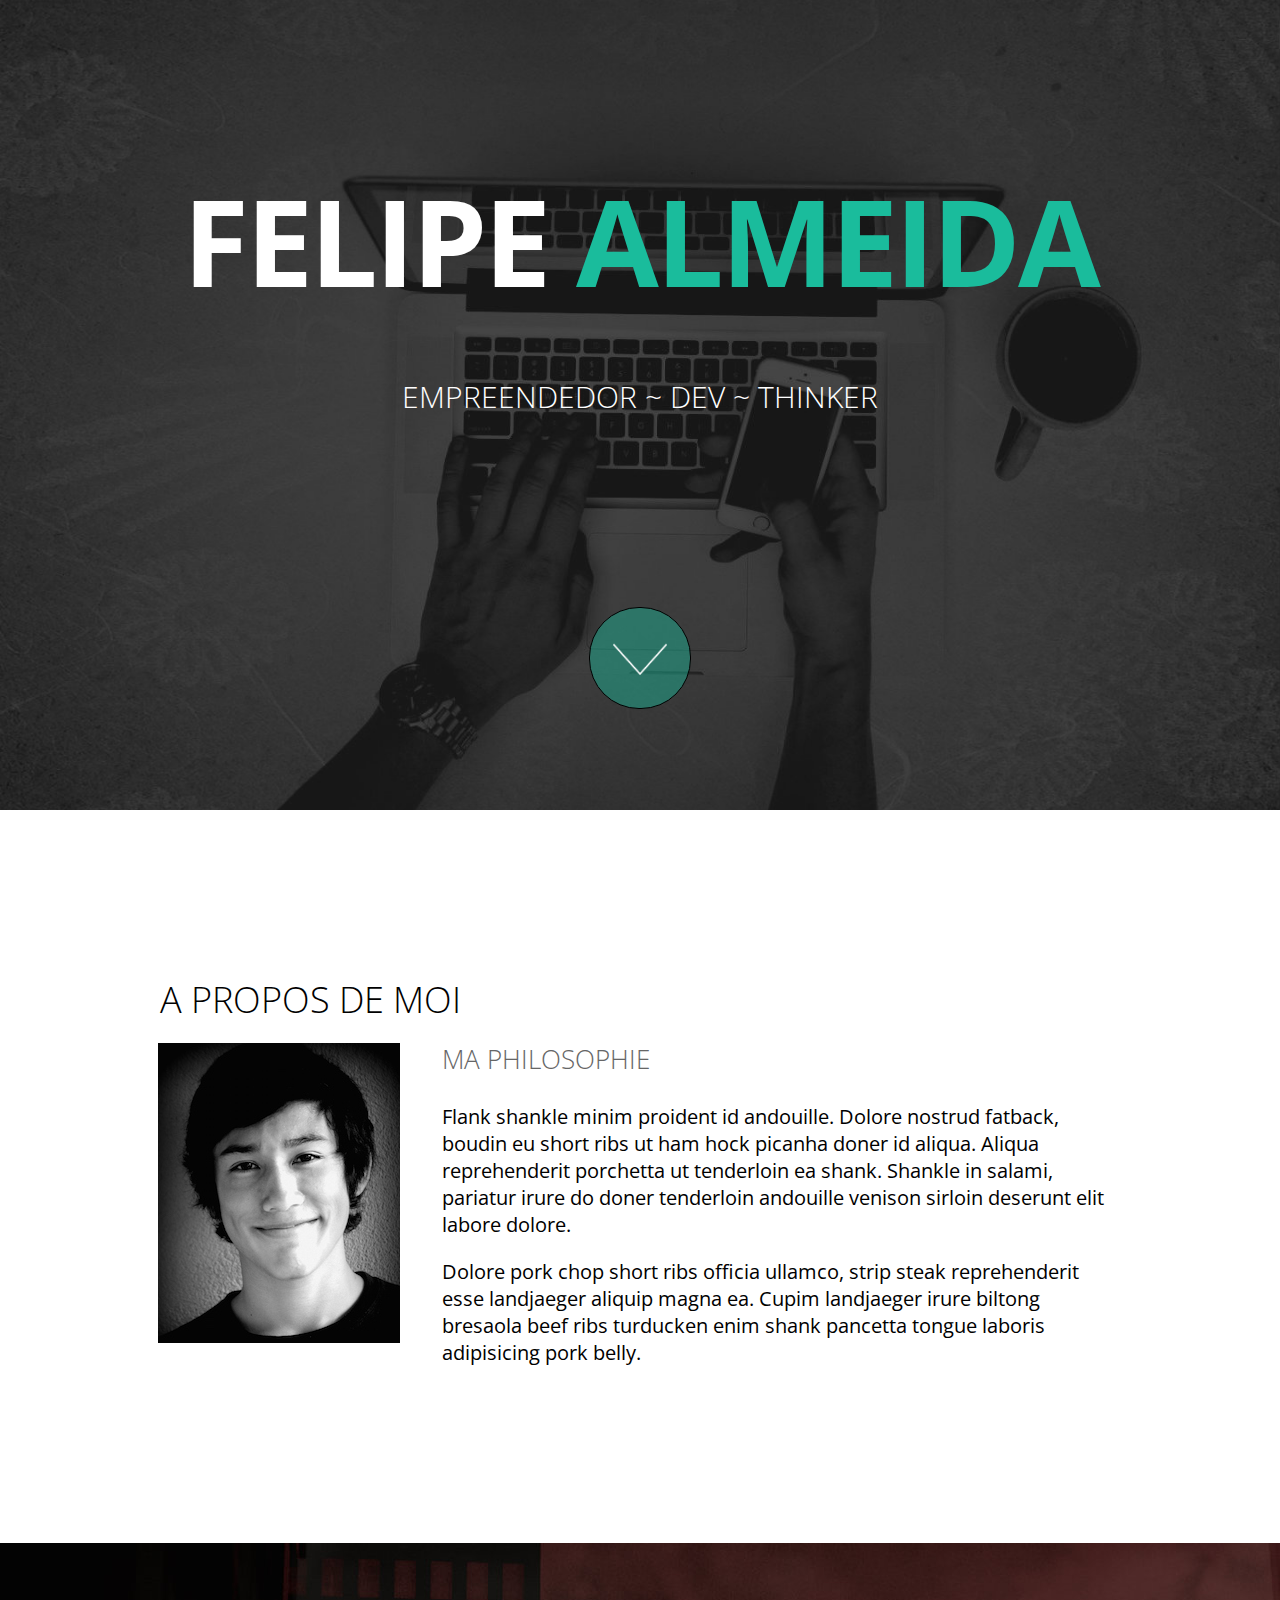
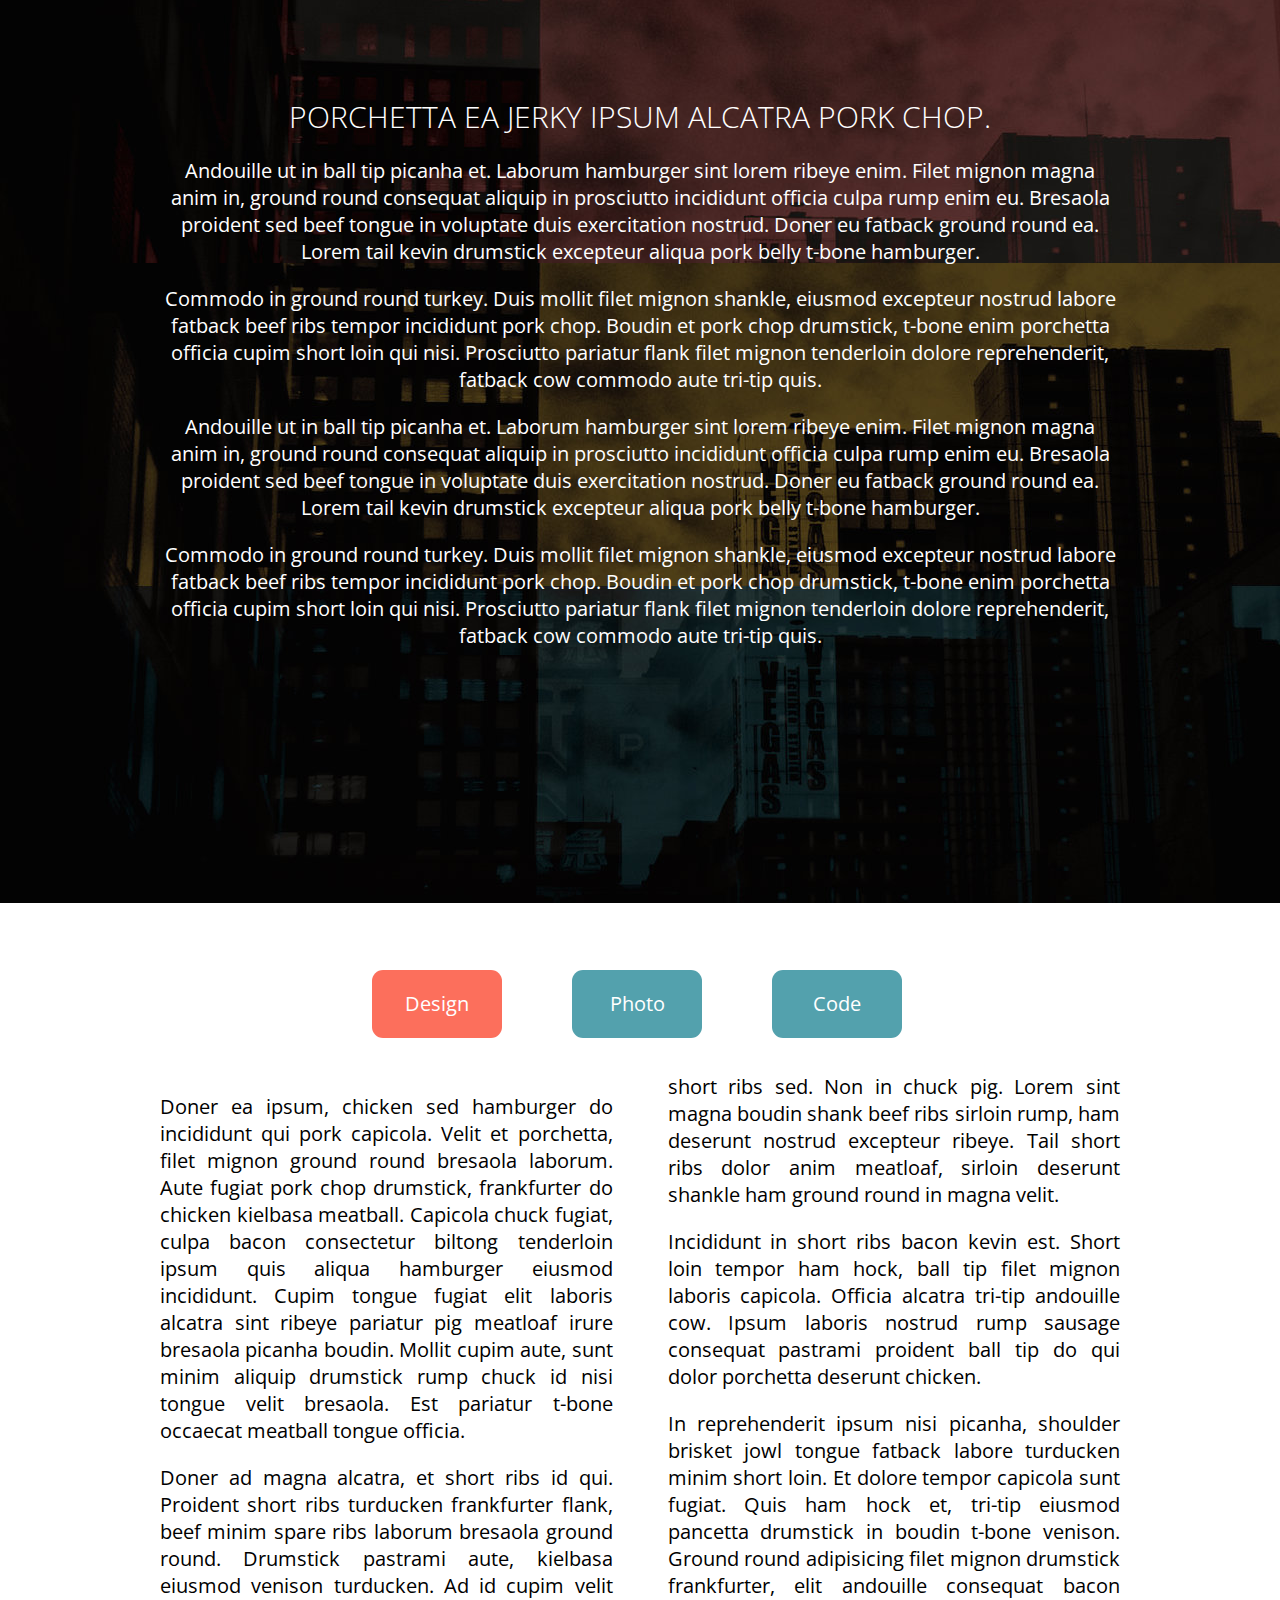
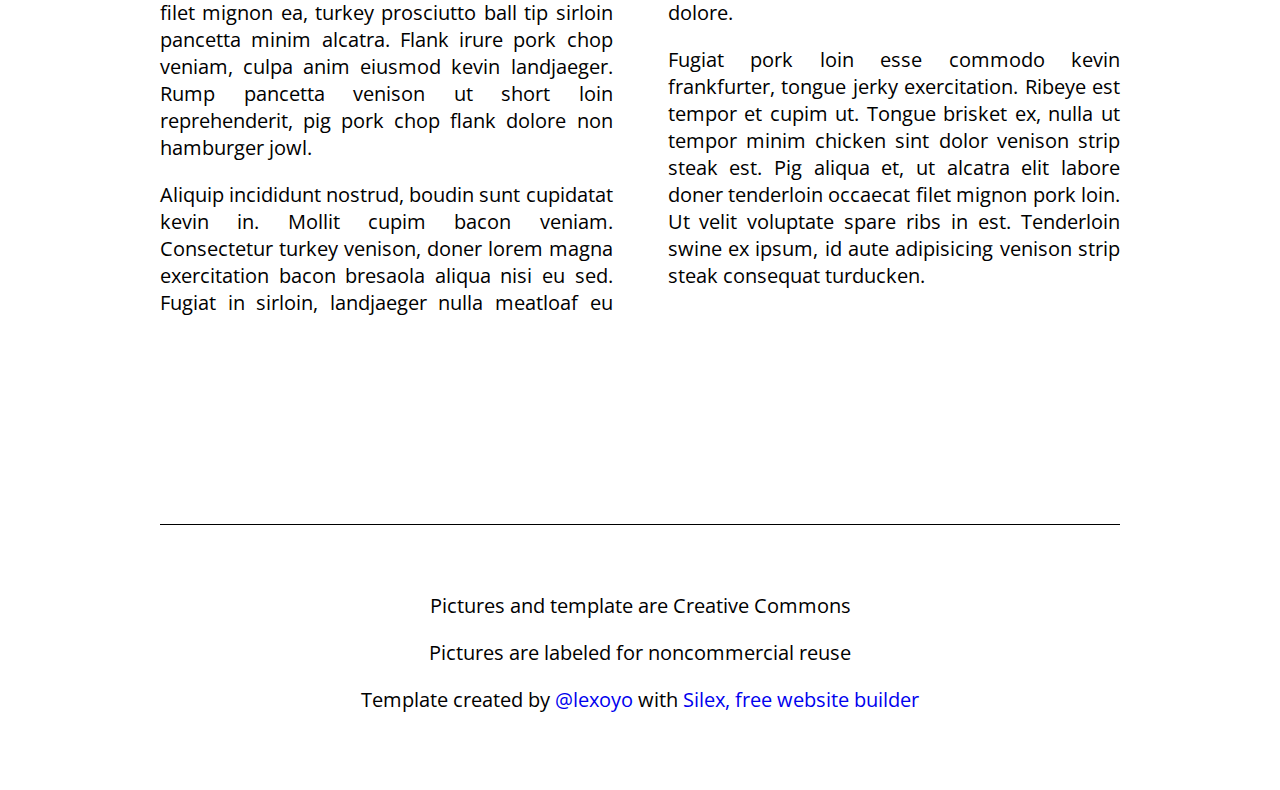
==== src/index.html @ 1751dd4c "Batch update" ====
<!doctype html><html lang=""><head>
    <meta charset="UTF-8">
    <!-- generator meta tag -->
    <!-- leave this for stats and Silex version check -->
    <meta name="generator" content="Silex v2.2.13">
    <!-- End of generator meta tag -->
    <link href="css/normalize.css" rel="stylesheet">
    <link href="css/front-end.css" rel="stylesheet">
    <script type="text/javascript" src="js/jquery.js"></script>
    
    
    <script type="text/javascript" src="js/front-end.js"></script>

    
    <script type="text/javascript" class="silex-script"></script>
    





















    



    
    <title> - Design</title>





















































    <meta name="viewport" content="width=device-width, initial-scale=1, maximum-scale=2.2" data-silex-viewport="">












    
    
    
    
<link href="https://fonts.googleapis.com/css?family=Open+Sans:700,300" rel="stylesheet" class="silex-custom-font"><script src="js/unslider-min.js"></script><script src="js/unslider-min.js"></script><link rel="stylesheet" href="css/unslider.css"><link rel="stylesheet" href="css/unslider.css"><script src="js/script.js" type="text/javascript"></script><link href="css/styles.css" rel="stylesheet" type="text/css"><style>body { opacity: 0; transition: .25s opacity ease; }</style></head>

<body class="body-initial enable-mobile all-style prevent-resizable prevent-selectable editable-style silex-runtime silex-published" data-silex-type="container-element" style="" data-current-page="page-design">
    <section data-silex-type="container-element" class="container-element editable-style silex-id-1489143154958-1 section-element prevent-resizable">
        <div data-silex-type="container-element" class="editable-style silex-element-content silex-id-1489143154957-0 container-element hero website-width">
            
            
        <div class="editable-style silex-id-1440793860642-0 text-element top-text text-style-1" data-silex-type="text-element" style="" href="null">
                <div class="silex-element-content normal">
                    <h1>FELIPE&nbsp;<b>ALMEIDA</b></h1>
                    
                        <h2>EMPREENDEDOR ~ DEV ~ THINKER</h2>
                    
                </div>
            </div><a class="editable-style silex-id-1440798151836-0 container-element go-down" data-silex-type="container-element" href="#after-hero">

                <div data-silex-type="image-element" class="editable-style silex-id-1484954814876-0 image-element" style=""><img src="assets/scroll_arrow.png" class=""></div>
            </a></div>
    </section>
    <section data-silex-type="container-element" class="container-element editable-style silex-id-1489143327627-3 section-element prevent-resizable">
        
    <div data-silex-type="container-element" class="editable-style silex-element-content website-width silex-id-1489143327626-2 container-element">

            
            
            
        <div data-silex-type="html-element" class="editable-style html-element silex-id-1594214001589-2" style=""><div class="silex-element-content"><a id="after-hero"></a></div></div><div class="editable-style silex-id-1440798996856-3 text-element" data-silex-type="text-element">
                <div class="silex-element-content normal">
                    <h3>A propos de moi</h3>
                </div>
            </div><div class="editable-style silex-id-1440798669277-2 image-element" data-silex-type="image-element"><img class="" src="assets/me.jpg">
            </div><div class="editable-style silex-id-1440799193140-4 text-element content-black" data-silex-type="text-element">
                <div class="silex-element-content normal">
                    <h3>Ma philosophie<br></h3>
                    <p>Flank shankle minim proident id andouille. Dolore nostrud fatback, boudin eu short ribs ut ham hock picanha doner id aliqua. Aliqua reprehenderit porchetta ut tenderloin ea shank. Shankle in salami, pariatur irure do doner tenderloin
                        andouille venison sirloin deserunt elit labore dolore.
                        <br>
                    </p>
                    <p> Dolore pork chop short ribs officia ullamco, strip steak reprehenderit esse landjaeger aliquip magna ea. Cupim landjaeger irure biltong bresaola beef ribs turducken enim shank pancetta tongue laboris adipisicing pork belly.</p>
                </div>
            </div></div></section>
    <section data-silex-type="container-element" class="container-element editable-style silex-id-1489143411591-5 section-element prevent-resizable">
        <div data-silex-type="container-element" class="editable-style silex-element-content website-width silex-id-1489143411591-4 container-element">
            <div class="editable-style silex-id-1440800016088-6 text-element middle-text content-white" data-silex-type="text-element">
                <div class="silex-element-content normal">
                    <h2>Porchetta ea jerky ipsum alcatra pork chop. <br></h2>
                    <p>Andouille ut in ball tip picanha et. Laborum hamburger sint lorem ribeye enim. Filet mignon magna anim in, ground round consequat aliquip in prosciutto incididunt officia culpa rump enim eu. Bresaola proident sed beef tongue in voluptate
                        duis exercitation nostrud. Doner eu fatback ground round ea. Lorem tail kevin drumstick excepteur aliqua pork belly t-bone hamburger.</p>
                    <p></p>
                    <p>Commodo in ground round turkey. Duis mollit filet mignon shankle, eiusmod excepteur nostrud labore fatback beef ribs tempor incididunt pork chop. Boudin et pork chop drumstick, t-bone enim porchetta officia cupim short loin qui nisi.
                        Prosciutto pariatur flank filet mignon tenderloin dolore reprehenderit, fatback cow commodo aute tri-tip quis.</p>
                    <p>Andouille ut in ball tip picanha et. Laborum hamburger sint lorem ribeye enim. Filet mignon magna anim in, ground round consequat aliquip in prosciutto incididunt officia culpa rump enim eu. Bresaola proident sed beef tongue in voluptate
                        duis exercitation nostrud. Doner eu fatback ground round ea. Lorem tail kevin drumstick excepteur aliqua pork belly t-bone hamburger.
                    </p>
                    <p>Commodo in ground round turkey. Duis mollit filet mignon shankle, eiusmod excepteur nostrud labore fatback beef ribs tempor incididunt pork chop. Boudin et pork chop drumstick, t-bone enim porchetta officia cupim short loin qui nisi.
                        Prosciutto pariatur flank filet mignon tenderloin dolore reprehenderit, fatback cow commodo aute tri-tip quis.</p>
                    <p></p>
                </div>
            </div>
        </div>
    </section>




































    























































    <section data-silex-type="container-element" class="container-element editable-style silex-id-1489143528708-7 section-element prevent-resizable" style="">
        
    <div data-silex-type="container-element" class="editable-style silex-element-content website-width silex-id-1489143528708-6 container-element" style="">
            
            
            
            

            
            
        <div data-silex-type="html-element" class="editable-style html-element silex-id-1594213583641-0" title="" style=""><div class="silex-element-content"><a id="menu"></a></div></div><a class="editable-style silex-id-1440800306868-7 text-element button content-white page-link-active" data-silex-type="text-element" style="top: 67px; left: 212px; width: 130px; min-height: 68px;" href="index.html#menu">
                <div class="silex-element-content normal"><p>Design
                </p></div>
            </a><a class="editable-style text-element button silex-id-1440800468283-8 content-white" data-silex-type="text-element" style="top: 67px; left: 412px; width: 130px; min-height: 68px;" href="photo.html#menu">
                <div class="silex-element-content normal"><p>Photo
                </p></div>
            </a><a class="editable-style text-element button silex-id-1440800509589-9 content-white" data-silex-type="text-element" style="top: 67px; left: 612px; width: 130px; min-height: 68px;" href="code.html#menu">
                <div class="silex-element-content normal"><p>Code
                </p></div>
            </a><div class="editable-style silex-id-1440800819834-10 text-element col content-columns page-design paged-element paged-element-visible" data-silex-type="text-element" style="top: 170px; width: 960px; min-height: 960px;">
                <div class="silex-element-content normal"><p>Doner ea ipsum, chicken sed hamburger do incididunt qui pork capicola. Velit et porchetta, filet mignon ground round bresaola laborum. Aute fugiat pork chop drumstick, frankfurter do chicken kielbasa meatball. Capicola chuck fugiat, culpa
                    bacon consectetur biltong tenderloin ipsum quis aliqua hamburger eiusmod incididunt. Cupim tongue fugiat elit laboris alcatra sint ribeye pariatur pig meatloaf irure bresaola picanha boudin. Mollit cupim aute, sunt minim aliquip drumstick
                    rump chuck id nisi tongue velit bresaola. Est pariatur t-bone occaecat meatball tongue officia. <br></p><p>Doner ad magna alcatra, et short ribs id qui. Proident short ribs turducken frankfurter flank, beef minim spare ribs laborum bresaola ground round. Drumstick pastrami aute, kielbasa eiusmod venison turducken. Ad id cupim velit
                    filet mignon ea, turkey prosciutto ball tip sirloin pancetta minim alcatra. Flank irure pork chop veniam, culpa anim eiusmod kevin landjaeger. Rump pancetta venison ut short loin reprehenderit, pig pork chop flank dolore non hamburger
                    jowl. <br></p><p>Aliquip incididunt nostrud, boudin sunt cupidatat kevin in. Mollit cupim bacon veniam. Consectetur turkey venison, doner lorem magna exercitation bacon bresaola aliqua nisi eu sed. Fugiat in sirloin, landjaeger nulla meatloaf eu
                    short ribs sed. Non in chuck pig. Lorem sint magna boudin shank beef ribs sirloin rump, ham deserunt nostrud excepteur ribeye. Tail short ribs dolor anim meatloaf, sirloin deserunt shankle ham ground round in magna velit. <br></p><p>Incididunt in short ribs bacon kevin est. Short loin tempor ham hock, ball tip filet mignon laboris capicola. Officia alcatra tri-tip andouille cow. Ipsum laboris nostrud rump sausage consequat pastrami proident ball tip do qui
                    dolor porchetta deserunt chicken. <br></p><p>In reprehenderit ipsum nisi picanha, shoulder brisket jowl tongue fatback labore turducken minim short loin. Et dolore tempor capicola sunt fugiat. Quis ham hock et, tri-tip eiusmod pancetta drumstick in boudin t-bone venison.
                    Ground round adipisicing filet mignon drumstick frankfurter, elit andouille consequat bacon dolore. <br></p><p>Fugiat pork loin esse commodo kevin frankfurter, tongue jerky exercitation. Ribeye est tempor et cupim ut. Tongue brisket ex, nulla ut tempor minim chicken sint dolor venison strip steak est. Pig aliqua et, ut alcatra elit labore
                    doner tenderloin occaecat filet mignon pork loin. Ut velit voluptate spare ribs in est. Tenderloin swine ex ipsum, id aute adipisicing venison strip steak consequat turducken.</p></div>
            </div></div></section>
    <section data-silex-type="container-element" class="container-element editable-style silex-id-1489143627408-9 section-element prevent-resizable">
        <div data-silex-type="container-element" class="editable-style silex-element-content website-width silex-id-1489143627407-8 container-element">
            <div class="editable-style silex-id-1440801730160-14 text-element footer" data-silex-type="text-element">
                <div class="silex-element-content normal"><p><br></p><p>Pictures and template are Creative Commons
                        </p><p>Pictures are labeled for noncommercial reuse
                        </p><p>Template created by <a href="//lexoyo.me/">@lexoyo</a> with <a href="//www.silex.me/">Silex, free website builder</a></p>
                    
                </div>
            </div>
        </div>
    </section>












</body></html>
---- src/css/front-end.css ----
/**
 * This file holds the styles of websites while editing
 */

body {
  min-height: 100vh;
  min-width: 98vw; /* remove approx size of vertical scroll bar */
}

/* prevent-auto-z-index is to let the components handle their z-index */
.section-element > .silex-element-content > *:not(.prevent-auto-z-index):not(.fixed) {
  /* put the elements of a section on top of sections bellow */
  z-index: 10;
}
/* workaround a bug of the 2.11 version (front end) */
/* sections used to hava margin-top: -1; which can not be edited in the UI */
.editable-style.section-element {
  margin-top: 0;
}
/****************************************************/
.website-width {
  width: 960px;
}
.paged-element-hidden {
  display: none !important;
}
/* resize */
.editable-style.image-element img {
  border-radius: inherit; /* this is to follow the element's radius */
	width: 100%;
	height: 100%;
}
/*
 .image-element > .silex-element-content {
	overflow: hidden;
}
*/
.html-element .silex-element-content {
  /* enable HTML content to have style="min-height: inherit;" */
  /* removed because it makes components buggy, add it to silex if you need to
  position: absolute;
  min-height: inherit;
  width: 100%; /* needed by slideshow components and probably others */
  /*
  height: 100%; /* needed by slideshow kreview and probably others */
}
/* wysihtml text editor styles */
.wysiwyg-float-left {
  float: left;
  margin: 0 8px 8px 0;
}
.wysiwyg-float-right {
  float: right;
  margin: 0 0 8px 8px;
}
/* Remove dots surrounding links in Firefox
    because of normalize.css */
a:focus{ outline: none;}

body .editable-style[data-silex-href] {
  cursor: pointer;
}
body.enable-mobile .editable-style.hide-on-desktop {
  display: none;
}
/* only outside the editor */
/* needs to be more qualified than body.enable-mobile .editable-style:not(.prevent-mobile-style) */
body.silex-runtime.body-initial .fixed {
  position: absolute;
  z-index: 20;
}
/* Mobile styles */
@media (max-width:480px) {
  /* needs to be more qualified than body.enable-mobile .editable-style:not(.prevent-mobile-style) */
  body.silex-runtime.body-initial .fixed {
    /* on mobile (chrome, this is needed to be on top of other content) */
    position: relative;
  }

  /* hide horizontal scroll bar which appears because of residual values in css
  html {
    overflow-x: hidden;
  }
  */
  body {
    position: initial; /* used to be absolute but now only in editor (editable.css), when position is absolute the body has the size of its content */
  }
  /* mobile mode */
  body.enable-mobile .editable-style:not(.prevent-mobile-style),
  body.enable-mobile .background.background-initial {
    position: static;
    top: auto;
    left: auto;
    max-width: 100%;
    min-width: auto; /* this is to remove sections min-width, since section min-width is set to the witdh of its content in Element::setStyle() */
    margin-left: auto;
    margin-right: auto;
  }
  body.enable-mobile .editable-style.container-element {
    padding: 10px; /* leave space between a container and its content */
  }
  body.enable-mobile .editable-style.section-element {
    padding: 0;
  }
  body.enable-mobile .editable-style.section-element > .silex-element-content {
    padding: 10px 0; /* leave space between a container and its content */
  }
  body.enable-mobile.silex-resizing .editable-style:not(.prevent-mobile-style) {
    max-width: unset; /* while dragging let the user size the elements freely */
  }
  body.enable-mobile .image-element.editable-style:not(.prevent-mobile-style) {
    position: relative;
  }
  body.enable-mobile .editable-style.section-element {
    max-width: 100%; /* section bg should be 100% width because user do not need to grab the side and resize */
    padding: 0;
    margin: 0;
  }
  body.enable-mobile .container-element:not(.paged-element-hidden) {
    display: flex;
    align-items: center;
    justify-content: space-around;
    flex-wrap: wrap;
  }
  /* but still hide paged elements or desktop only elements */
  body.enable-mobile .editable-style.hide-on-mobile {
    display: none;
  }
  body.enable-mobile .editable-style.hide-on-desktop:not(.paged-element-hidden) {
    display: initial;
  }
  body.silex-runtime.enable-mobile .background.background-initial {
    max-width: 100%;
  }
}

/* only outside the editor */
/* needs to be more qualified than body.enable-mobile .editable-style:not(.prevent-mobile-style) */
body.silex-runtime.body-initial .fixed {
  position: absolute;
  z-index: 20;
}
/* Mobile styles */
@media (max-width:480px) {
  /* needs to be more qualified than body.enable-mobile .editable-style:not(.prevent-mobile-style) */
  body.silex-runtime.body-initial .fixed {
    /* on mobile (chrome, this is needed to be on top of other content) */
    position: relative;
  }
}

/**
 * prodotype components
 */
.silex-element-content-full-height .silex-element-content {
  height: 100%;
}
silex-template,
.prodotype-preview {
  display: none;
}
.prodotype-runtime,
.prodotype-runtime-strict {
  display: none;
}
.prodotype-published {
  display: none;
}
body.silex-editor .prodotype-preview {
  display: block;
}
body.silex-runtime .prodotype-runtime,
body.silex-runtime .prodotype-runtime-strict {
  display: block;
}
body.silex-published .prodotype-published {
  display: block;
}
body.silex-publish .prodotype-runtime-strict {
  display: none;
}
.prodotype-force-size {
  position: absolute;
  width: 100%;
  height: 100%;
}
.silex-component-button button {
  width: 100%;
}
/* full-width component*/
div.editable-style.full-width-section {
  min-height: 100px;
}

div.editable-style.full-width-section>.editable-style {
  position: static;
  min-width: 100%;
}

div.editable-style.full-width-section>.editable-style.silex-element-content {
  display: none;
}
---- src/css/unslider.css ----
.unslider{overflow:auto;margin:0;padding:0}.unslider-wrap{position:relative}.unslider-wrap.unslider-carousel li{float:left}.unslider-vertical>ul{height:100%}.unslider-vertical li{float:none;width:100%}.unslider-fade{position:relative}.unslider-fade .unslider-wrap li{position:absolute;left:0;top:0;right:0;z-index:8}.unslider-fade .unslider-wrap li.unslider-active{z-index:10}.unslider li,.unslider ol,.unslider ul{list-style:none;margin:0;padding:0;border:none}.unslider-arrow{position:absolute;left:20px;z-index:2;cursor:pointer}.unslider-arrow.next{left:auto;right:20px}
---- src/css/unslider.css ----
.unslider{overflow:auto;margin:0;padding:0}.unslider-wrap{position:relative}.unslider-wrap.unslider-carousel li{float:left}.unslider-vertical>ul{height:100%}.unslider-vertical li{float:none;width:100%}.unslider-fade{position:relative}.unslider-fade .unslider-wrap li{position:absolute;left:0;top:0;right:0;z-index:8}.unslider-fade .unslider-wrap li.unslider-active{z-index:10}.unslider li,.unslider ol,.unslider ul{list-style:none;margin:0;padding:0;border:none}.unslider-arrow{position:absolute;left:20px;z-index:2;cursor:pointer}.unslider-arrow.next{left:auto;right:20px}
---- src/css/styles.css ----
body, html {scroll-behavior: smooth;}.hero {min-height: 90vh;}.heading1 {text-shadow: 2px -2px 5px rgba(0, 0, 0, 0.75);}.go-down {cursor: pointer;}.button.page-link-active {background-color: #FC6F5C;}
.body-initial {background-color: rgb(255, 255, 255); position: static;}.silex-id-1489143154958-1 {background-image: url(../assets/top-pic.jpg); background-position: center center; background-size: cover; background-repeat: no-repeat; background-color: rgba(51,51,51,1); position: static; margin-top: -1px;}.silex-id-1489143154957-0 {background-color: transparent; position: relative; margin-left: auto; margin-right: auto; display: flex; flex-direction: column; align-items: center; justify-content: space-evenly;}.silex-id-1440793860642-0 {width: 960px; background-color: transparent; border-top-left-radius: 5px; border-top-right-radius: 5px; border-bottom-right-radius: 5px; border-bottom-left-radius: 5px; border-top-width: 0px; border-right-width: 0px; border-bottom-width: 0px; border-left-width: 0px; border-top-style: solid; border-right-style: solid; border-bottom-style: solid; border-left-style: solid; min-height: 405px; position: static;}.silex-id-1440798151836-0 {width: 100px; top: 633px; left: 443px; background-color: rgba(26, 188, 156, 0.447059); border-top-left-radius: 50px; border-top-right-radius: 50px; border-bottom-right-radius: 50px; border-bottom-left-radius: 50px; border-top-width: 1px; border-right-width: 1px; border-bottom-width: 1px; border-left-width: 1px; border-top-style: solid; border-right-style: solid; border-bottom-style: solid; border-left-style: solid; border-top-color: rgb(0, 0, 0); border-right-color: rgb(0, 0, 0); border-bottom-color: rgb(0, 0, 0); border-left-color: rgb(0, 0, 0); min-height: 100px; position: static; display: flex; align-items: center; justify-content: center;}.silex-id-1484954814876-0 {width: 54px; top: 37px; left: 23px; height: 33px; position: static;}.silex-id-1489143327627-3 {background-color: transparent; position: static; margin-top: -1px;}.silex-id-1489143327626-2 {background-color: transparent; min-height: 733px; position: relative; margin-left: auto; margin-right: auto;}.silex-id-1440798996856-3 {width: 489px; top: 129px; left: 0px; min-height: 94px; position: absolute;}.silex-id-1440798669277-2 {width: 242px; top: 233px; left: -2px; height: 300px; position: absolute;}.silex-id-1440799193140-4 {width: 678px; top: 205px; left: 282px; min-height: 347px; position: absolute;}.silex-id-1489143411591-5 {background-color: rgba(51,51,51,1); background-image: url(../assets/pic2.jpg); position: static; margin-top: -1px;}.silex-id-1489143411591-4 {background-color: transparent; min-height: 960px; position: relative; margin-left: auto; margin-right: auto;}.silex-id-1440800016088-6 {width: 960px; top: 134px; left: 0px; min-height: 621px; position: absolute;}.silex-id-1489143528708-7 {position: static; margin-top: -1px;}.silex-id-1489143528708-6 {background-color: rgb(255, 255, 255); min-height: 1163px; position: relative; margin-left: auto; margin-right: auto;}.silex-id-1440800306868-7 {width: 130px; top: 67px; left: 212px; background-color: rgb(83, 161, 173); border-top-left-radius: 11px; border-top-right-radius: 11px; border-bottom-right-radius: 11px; border-bottom-left-radius: 11px; min-height: 40px; position: absolute;}.silex-id-1440800468283-8 {width: 130px; top: 67px; left: 412px; background-color: rgb(83, 161, 173); border-top-left-radius: 11px; border-top-right-radius: 11px; border-bottom-right-radius: 11px; border-bottom-left-radius: 11px; min-height: 40px; position: absolute;}.silex-id-1440800509589-9 {width: 130px; top: 67px; left: 612px; background-color: rgb(83, 161, 173); border-top-left-radius: 11px; border-top-right-radius: 11px; border-bottom-right-radius: 11px; border-bottom-left-radius: 11px; min-height: 40px; position: absolute;}.silex-id-1440800819834-10 {width: 960px; top: 170px; left: 0px; min-height: 960px; position: absolute;}.silex-id-1440801309675-13 {width: 960px; top: 180px; left: 0px; min-height: 960px; position: absolute;}.silex-id-1492792986749-1 {height: 979px; width: 960px; background-color: transparent; top: 162px; left: 0px; position: absolute;}.silex-id-1489143627408-9 {position: static; margin-top: -1px;}.silex-id-1489143627407-8 {background-color: rgb(255, 255, 255); min-height: 324px; position: relative; margin-left: auto; margin-right: auto;}.silex-id-1440801730160-14 {width: 960px; top: 58px; left: 0px; border-top-width: 1px; border-right-width: 0px; border-bottom-width: 0px; border-left-width: 0px; border-top-style: solid; border-right-style: solid; border-bottom-style: solid; border-left-style: solid; min-height: 218.25px; position: absolute;}.silex-id-1594213583641-0 {width: 177px; background-color: transparent; top: 24px; left: 0px; min-height: 57px; position: absolute;}.silex-id-1594214001589-2 {width: 100px; min-height: 100px; background-color: rgb(255, 255, 255); position: absolute; top: 19px; left: 0px;}@media only screen and (max-width: 480px) {.silex-id-1489143154957-0 {top: 0px; left: 12px; width: 445px;}.silex-id-1440793860642-0 {top: 75px; left: 11px; width: 423px; min-height: 558px;}.silex-id-1440798151836-0 {width: 70px; min-height: 70px;}.silex-id-1489143327627-3 {top: 1020px; left: 0px;}.silex-id-1489143327626-2 {min-height: 1014px;}.silex-id-1489143528708-7 {top: 6167px; left: 0px;}.silex-id-1489143528708-6 {min-height: 472px;}.silex-id-1440801309675-13 {top: 195px; left: 11px; width: 423px; min-height: 2525px;}.silex-id-1594213583641-0 {min-height: 20px; top: 0px; left: 0px; width: 523px;}.silex-id-1594214001589-2 {min-height: 21px; top: 0px; left: 0px; width: 320px;}}
.website-width {width: 960px;}@media (min-width: 481px) {.silex-editor {min-width: 1160px;}}
h1 {font-weight: 700; font-size: 150px; color: #FFFFFF; text-align: center; line-height: 1; letter-spacing: -3px;}h2 {font-weight: 300; font-size: 30px; color: #FFFFFF; text-align: center; text-transform: uppercase; line-height: 1;}h3 {font-weight: 300; font-size: 36px; text-transform: uppercase;}.text-element > .silex-element-content {font-family: 'Open Sans', sans-serif;}p {font-size: 20px;}a {text-decoration: none;}[data-silex-href] {text-decoration: none;}@media only screen and (max-width: 480px) {h1 {font-weight: 300;}.text-element > .silex-element-content {font-size: 150%;}p {font-size: 150%;}b {font-weight: 300;}}
.text-style-1 h1 {font-size: 120px;}.text-style-1 b {color: #1ABC9C;}
.content-black h3 {font-size: 26px; color: #666666;}
.content-white.text-element > .silex-element-content {color: #FFFFFF; text-align: center;}
.content-columns.text-element > .silex-element-content {text-align: justify; columns: 2; column-gap: 55px;}@media only screen and (max-width: 480px) {.content-columns.text-element > .silex-element-content {columns: 1;}}
.footer.text-element > .silex-element-content {text-align: center;}body.silex-runtime {opacity: 1;}
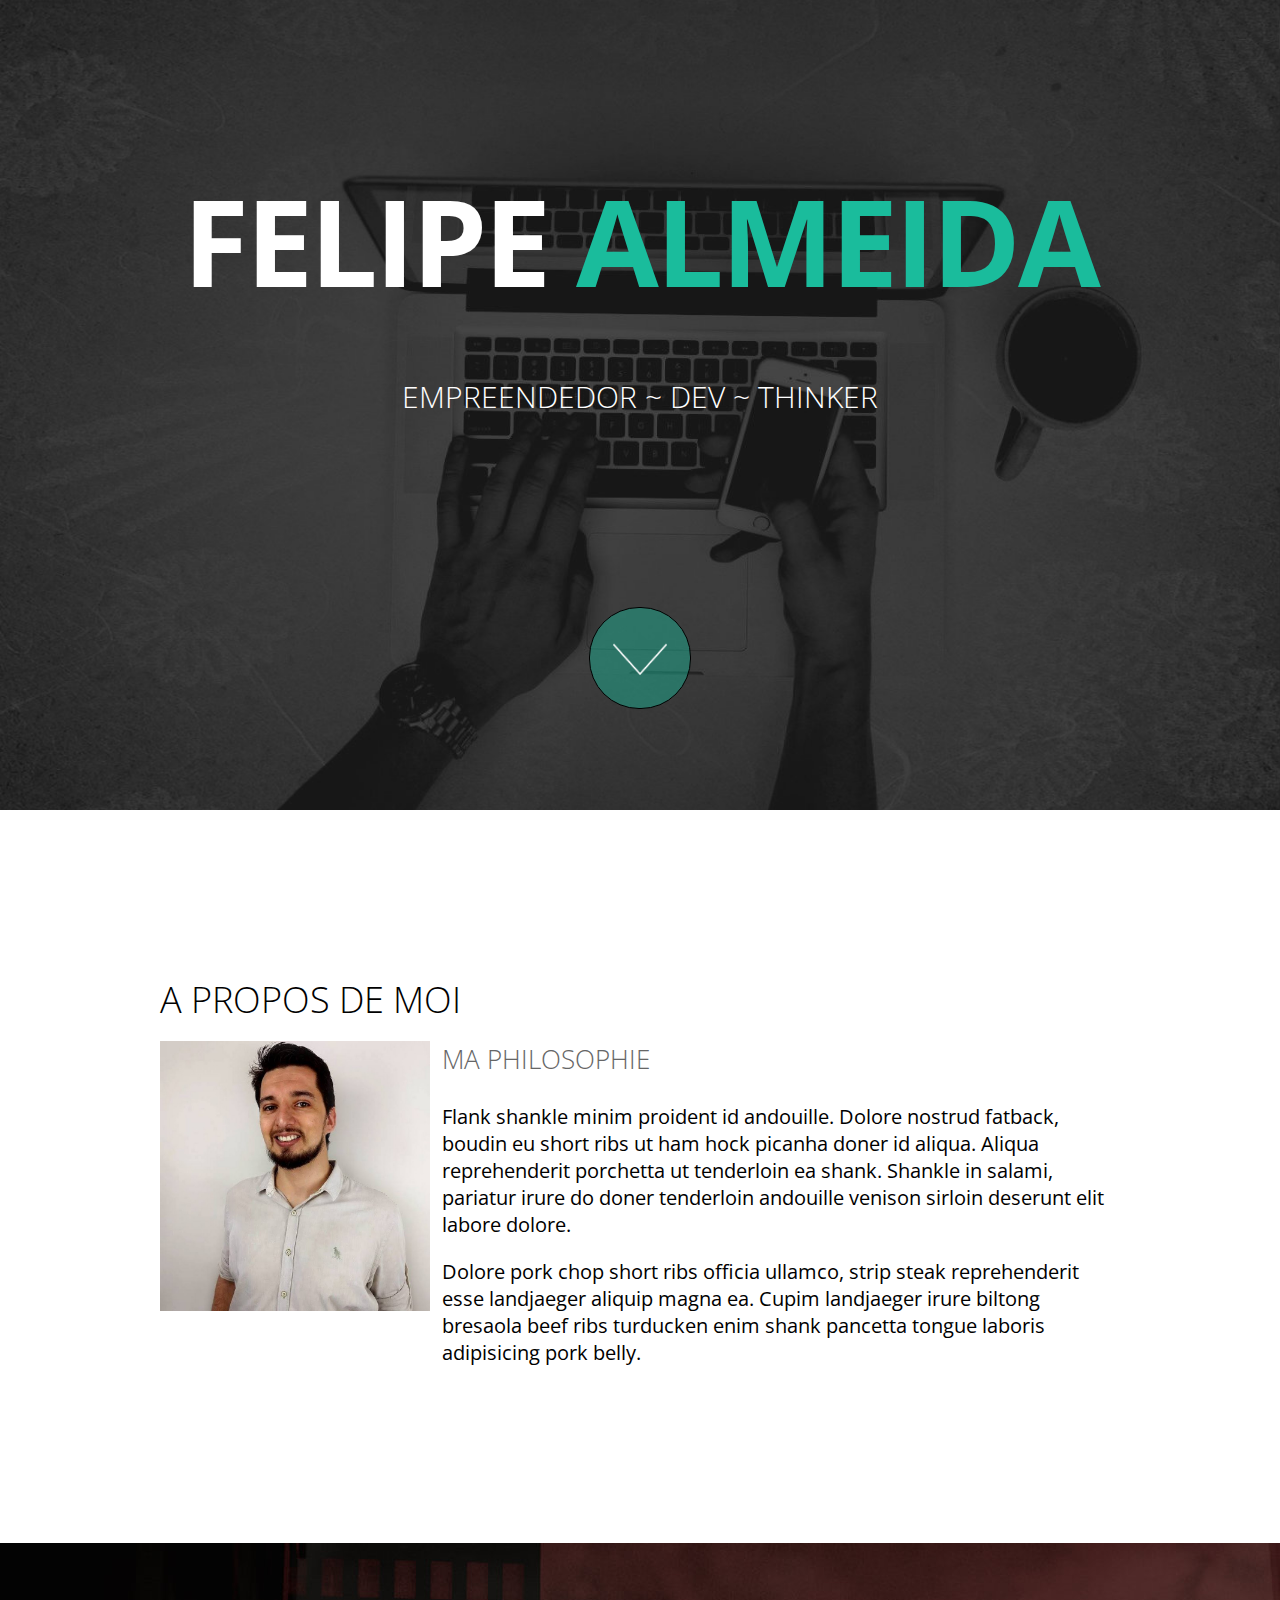
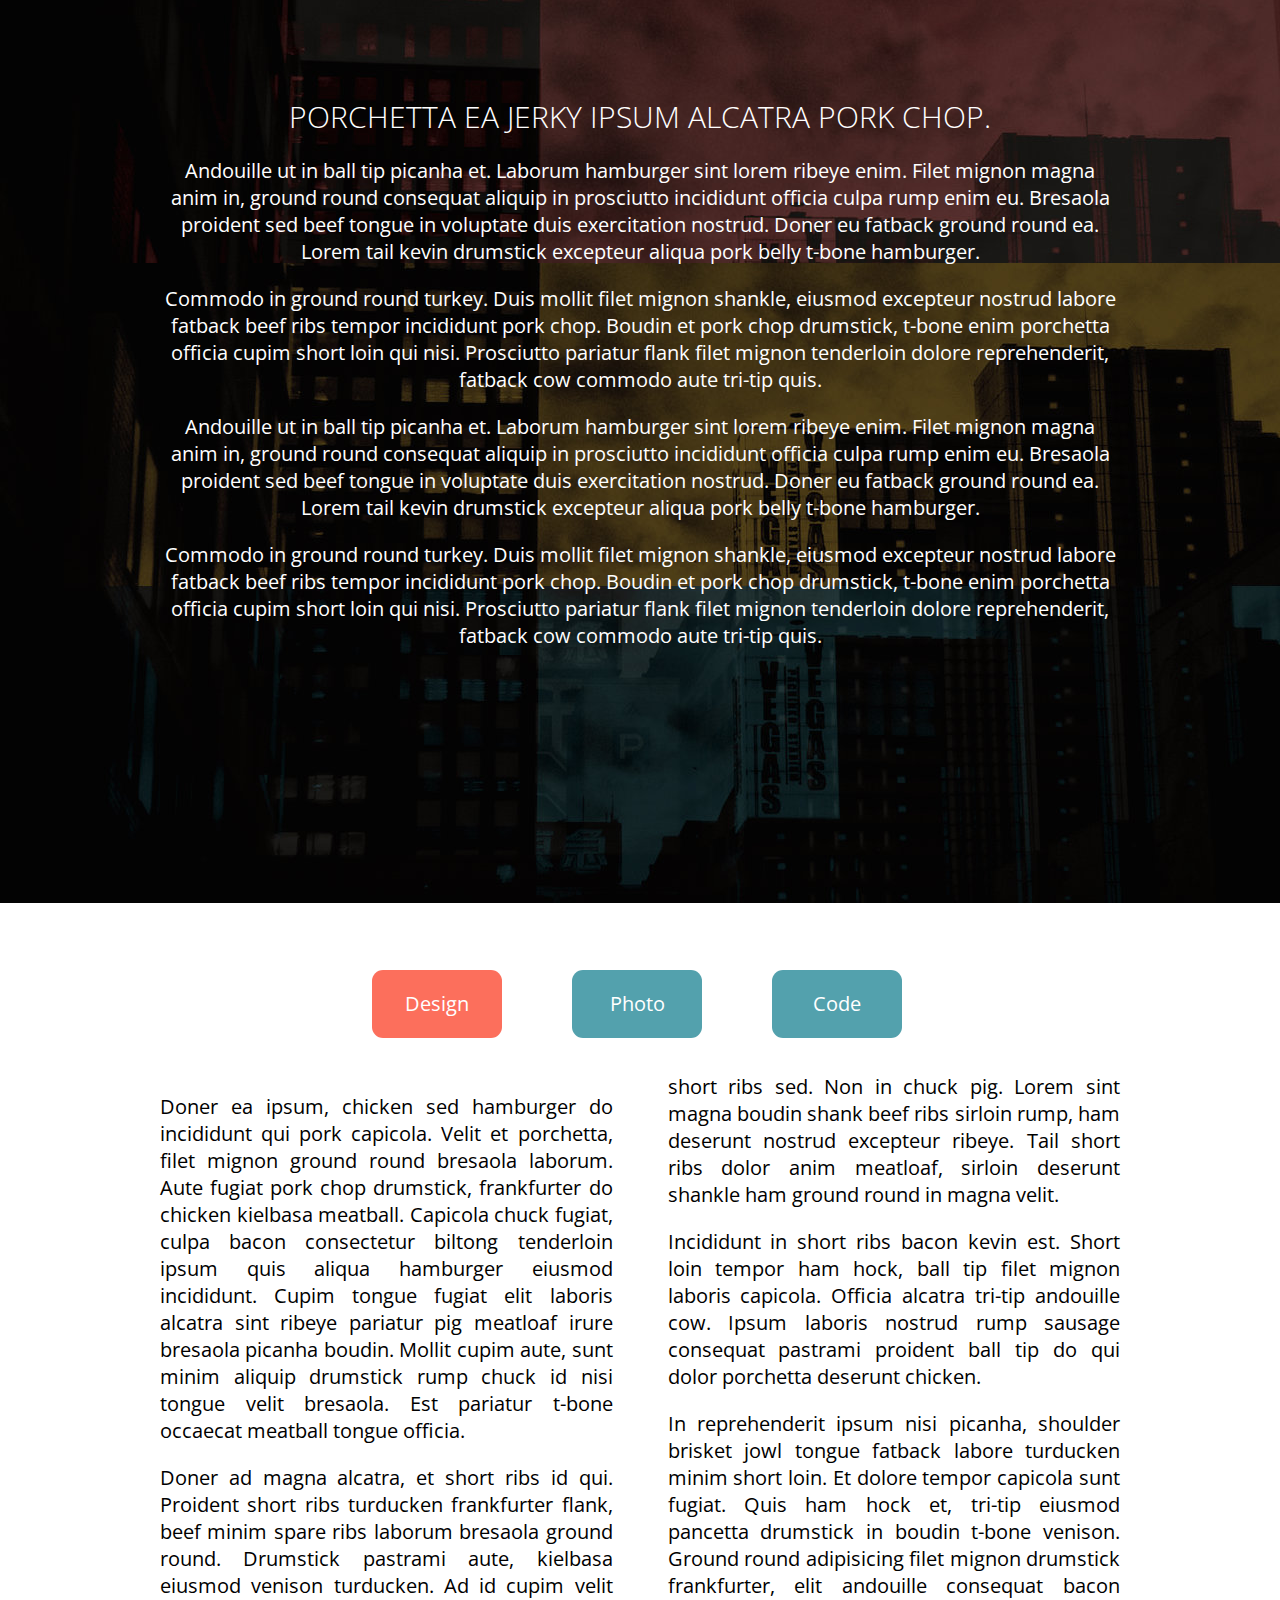
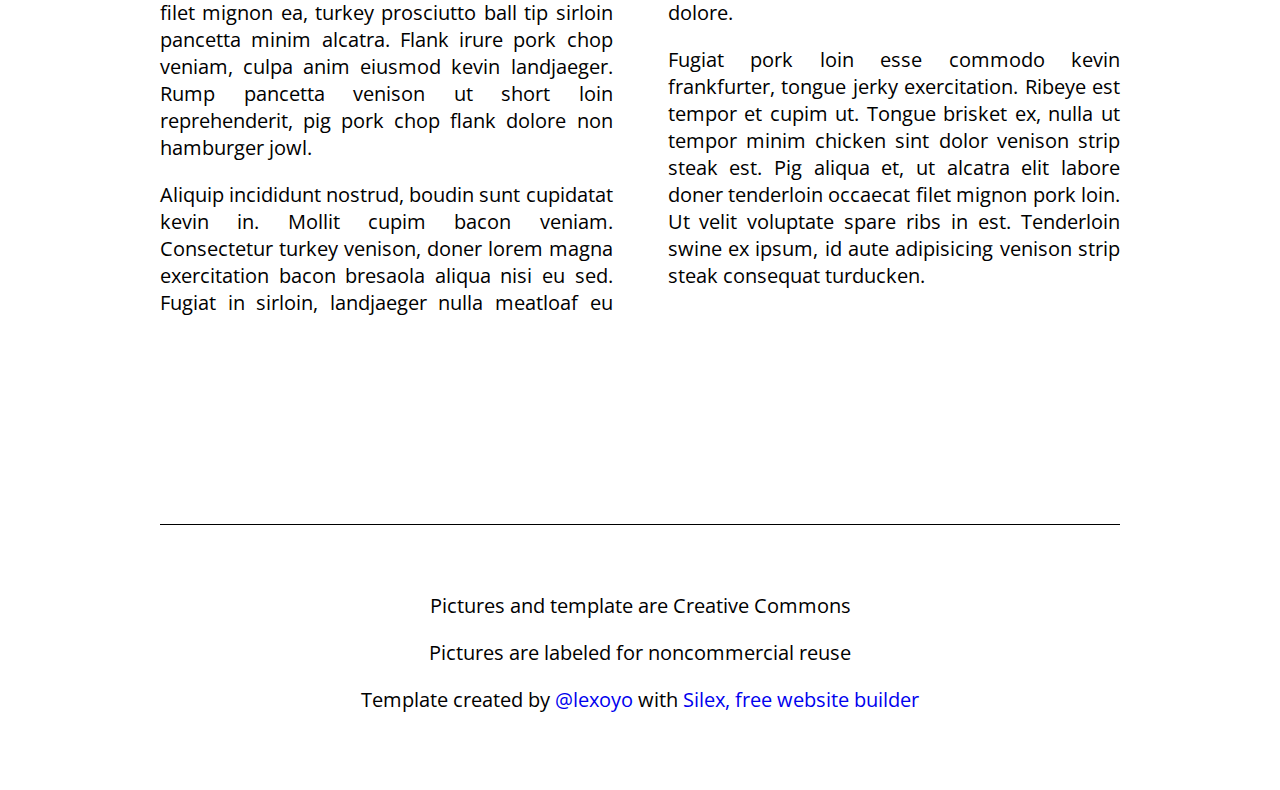
==== commit a4c9fc41: "Batch update" ====
--- a/src/index.html
+++ b/src/index.html
@@ -141,7 +141,6 @@
                 <div class="silex-element-content normal">
                     <h3>A propos de moi</h3>
                 </div>
-            </div><div class="editable-style silex-id-1440798669277-2 image-element" data-silex-type="image-element"><img class="" src="assets/me.jpg">
             </div><div class="editable-style silex-id-1440799193140-4 text-element content-black" data-silex-type="text-element">
                 <div class="silex-element-content normal">
                     <h3>Ma philosophie<br></h3>
@@ -154,7 +153,8 @@
             </div></div></section>
     <section data-silex-type="container-element" class="container-element editable-style silex-id-1489143411591-5 section-element prevent-resizable">
         <div data-silex-type="container-element" class="editable-style silex-element-content website-width silex-id-1489143411591-4 container-element">
-            <div class="editable-style silex-id-1440800016088-6 text-element middle-text content-white" data-silex-type="text-element">
+            
+        <div class="editable-style silex-id-1440800016088-6 text-element middle-text content-white" data-silex-type="text-element">
                 <div class="silex-element-content normal">
                     <h2>Porchetta ea jerky ipsum alcatra pork chop. <br></h2>
                     <p>Andouille ut in ball tip picanha et. Laborum hamburger sint lorem ribeye enim. Filet mignon magna anim in, ground round consequat aliquip in prosciutto incididunt officia culpa rump enim eu. Bresaola proident sed beef tongue in voluptate
@@ -169,8 +169,7 @@
                         Prosciutto pariatur flank filet mignon tenderloin dolore reprehenderit, fatback cow commodo aute tri-tip quis.</p>
                     <p></p>
                 </div>
-            </div>
-        </div>
+            </div><div class="editable-style silex-id-1440798669277-2 image-element" data-silex-type="image-element" style=""><img src="assets/felipedealmeida.jpg"></div></div>
     </section>
 
 
--- a/src/css/styles.css
+++ b/src/css/styles.css
@@ -1,6 +1,6 @@
 
 body, html {scroll-behavior: smooth;}.hero {min-height: 90vh;}.heading1 {text-shadow: 2px -2px 5px rgba(0, 0, 0, 0.75);}.go-down {cursor: pointer;}.button.page-link-active {background-color: #FC6F5C;}
-.body-initial {background-color: rgb(255, 255, 255); position: static;}.silex-id-1489143154958-1 {background-image: url(../assets/top-pic.jpg); background-position: center center; background-size: cover; background-repeat: no-repeat; background-color: rgba(51,51,51,1); position: static; margin-top: -1px;}.silex-id-1489143154957-0 {background-color: transparent; position: relative; margin-left: auto; margin-right: auto; display: flex; flex-direction: column; align-items: center; justify-content: space-evenly;}.silex-id-1440793860642-0 {width: 960px; background-color: transparent; border-top-left-radius: 5px; border-top-right-radius: 5px; border-bottom-right-radius: 5px; border-bottom-left-radius: 5px; border-top-width: 0px; border-right-width: 0px; border-bottom-width: 0px; border-left-width: 0px; border-top-style: solid; border-right-style: solid; border-bottom-style: solid; border-left-style: solid; min-height: 405px; position: static;}.silex-id-1440798151836-0 {width: 100px; top: 633px; left: 443px; background-color: rgba(26, 188, 156, 0.447059); border-top-left-radius: 50px; border-top-right-radius: 50px; border-bottom-right-radius: 50px; border-bottom-left-radius: 50px; border-top-width: 1px; border-right-width: 1px; border-bottom-width: 1px; border-left-width: 1px; border-top-style: solid; border-right-style: solid; border-bottom-style: solid; border-left-style: solid; border-top-color: rgb(0, 0, 0); border-right-color: rgb(0, 0, 0); border-bottom-color: rgb(0, 0, 0); border-left-color: rgb(0, 0, 0); min-height: 100px; position: static; display: flex; align-items: center; justify-content: center;}.silex-id-1484954814876-0 {width: 54px; top: 37px; left: 23px; height: 33px; position: static;}.silex-id-1489143327627-3 {background-color: transparent; position: static; margin-top: -1px;}.silex-id-1489143327626-2 {background-color: transparent; min-height: 733px; position: relative; margin-left: auto; margin-right: auto;}.silex-id-1440798996856-3 {width: 489px; top: 129px; left: 0px; min-height: 94px; position: absolute;}.silex-id-1440798669277-2 {width: 242px; top: 233px; left: -2px; height: 300px; position: absolute;}.silex-id-1440799193140-4 {width: 678px; top: 205px; left: 282px; min-height: 347px; position: absolute;}.silex-id-1489143411591-5 {background-color: rgba(51,51,51,1); background-image: url(../assets/pic2.jpg); position: static; margin-top: -1px;}.silex-id-1489143411591-4 {background-color: transparent; min-height: 960px; position: relative; margin-left: auto; margin-right: auto;}.silex-id-1440800016088-6 {width: 960px; top: 134px; left: 0px; min-height: 621px; position: absolute;}.silex-id-1489143528708-7 {position: static; margin-top: -1px;}.silex-id-1489143528708-6 {background-color: rgb(255, 255, 255); min-height: 1163px; position: relative; margin-left: auto; margin-right: auto;}.silex-id-1440800306868-7 {width: 130px; top: 67px; left: 212px; background-color: rgb(83, 161, 173); border-top-left-radius: 11px; border-top-right-radius: 11px; border-bottom-right-radius: 11px; border-bottom-left-radius: 11px; min-height: 40px; position: absolute;}.silex-id-1440800468283-8 {width: 130px; top: 67px; left: 412px; background-color: rgb(83, 161, 173); border-top-left-radius: 11px; border-top-right-radius: 11px; border-bottom-right-radius: 11px; border-bottom-left-radius: 11px; min-height: 40px; position: absolute;}.silex-id-1440800509589-9 {width: 130px; top: 67px; left: 612px; background-color: rgb(83, 161, 173); border-top-left-radius: 11px; border-top-right-radius: 11px; border-bottom-right-radius: 11px; border-bottom-left-radius: 11px; min-height: 40px; position: absolute;}.silex-id-1440800819834-10 {width: 960px; top: 170px; left: 0px; min-height: 960px; position: absolute;}.silex-id-1440801309675-13 {width: 960px; top: 180px; left: 0px; min-height: 960px; position: absolute;}.silex-id-1492792986749-1 {height: 979px; width: 960px; background-color: transparent; top: 162px; left: 0px; position: absolute;}.silex-id-1489143627408-9 {position: static; margin-top: -1px;}.silex-id-1489143627407-8 {background-color: rgb(255, 255, 255); min-height: 324px; position: relative; margin-left: auto; margin-right: auto;}.silex-id-1440801730160-14 {width: 960px; top: 58px; left: 0px; border-top-width: 1px; border-right-width: 0px; border-bottom-width: 0px; border-left-width: 0px; border-top-style: solid; border-right-style: solid; border-bottom-style: solid; border-left-style: solid; min-height: 218.25px; position: absolute;}.silex-id-1594213583641-0 {width: 177px; background-color: transparent; top: 24px; left: 0px; min-height: 57px; position: absolute;}.silex-id-1594214001589-2 {width: 100px; min-height: 100px; background-color: rgb(255, 255, 255); position: absolute; top: 19px; left: 0px;}@media only screen and (max-width: 480px) {.silex-id-1489143154957-0 {top: 0px; left: 12px; width: 445px;}.silex-id-1440793860642-0 {top: 75px; left: 11px; width: 423px; min-height: 558px;}.silex-id-1440798151836-0 {width: 70px; min-height: 70px;}.silex-id-1489143327627-3 {top: 1020px; left: 0px;}.silex-id-1489143327626-2 {min-height: 1014px;}.silex-id-1489143528708-7 {top: 6167px; left: 0px;}.silex-id-1489143528708-6 {min-height: 472px;}.silex-id-1440801309675-13 {top: 195px; left: 11px; width: 423px; min-height: 2525px;}.silex-id-1594213583641-0 {min-height: 20px; top: 0px; left: 0px; width: 523px;}.silex-id-1594214001589-2 {min-height: 21px; top: 0px; left: 0px; width: 320px;}}
+.body-initial {background-color: rgb(255, 255, 255); position: static;}.silex-id-1489143154958-1 {background-image: url(../assets/top-pic.jpg); background-position: center center; background-size: cover; background-repeat: no-repeat; background-color: rgba(51,51,51,1); position: static; margin-top: -1px;}.silex-id-1489143154957-0 {background-color: transparent; position: relative; margin-left: auto; margin-right: auto; display: flex; flex-direction: column; align-items: center; justify-content: space-evenly;}.silex-id-1440793860642-0 {width: 960px; background-color: transparent; border-top-left-radius: 5px; border-top-right-radius: 5px; border-bottom-right-radius: 5px; border-bottom-left-radius: 5px; border-top-width: 0px; border-right-width: 0px; border-bottom-width: 0px; border-left-width: 0px; border-top-style: solid; border-right-style: solid; border-bottom-style: solid; border-left-style: solid; min-height: 405px; position: static;}.silex-id-1440798151836-0 {width: 100px; top: 633px; left: 443px; background-color: rgba(26, 188, 156, 0.447059); border-top-left-radius: 50px; border-top-right-radius: 50px; border-bottom-right-radius: 50px; border-bottom-left-radius: 50px; border-top-width: 1px; border-right-width: 1px; border-bottom-width: 1px; border-left-width: 1px; border-top-style: solid; border-right-style: solid; border-bottom-style: solid; border-left-style: solid; border-top-color: rgb(0, 0, 0); border-right-color: rgb(0, 0, 0); border-bottom-color: rgb(0, 0, 0); border-left-color: rgb(0, 0, 0); min-height: 100px; position: static; display: flex; align-items: center; justify-content: center;}.silex-id-1484954814876-0 {width: 54px; top: 37px; left: 23px; height: 33px; position: static;}.silex-id-1489143327627-3 {background-color: transparent; position: static; margin-top: -1px;}.silex-id-1489143327626-2 {background-color: transparent; min-height: 733px; position: relative; margin-left: auto; margin-right: auto;}.silex-id-1440798996856-3 {width: 489px; top: 129px; left: 0px; min-height: 94px; position: absolute;}.silex-id-1440798669277-2 {width: 270px; top: -502px; left: 0px; height: 270px; position: absolute;}.silex-id-1440799193140-4 {width: 678px; top: 205px; left: 282px; min-height: 347px; position: absolute;}.silex-id-1489143411591-5 {background-color: rgba(51,51,51,1); background-image: url(../assets/pic2.jpg); position: static; margin-top: -1px;}.silex-id-1489143411591-4 {background-color: transparent; min-height: 960px; position: relative; margin-left: auto; margin-right: auto;}.silex-id-1440800016088-6 {width: 960px; top: 134px; left: 0px; min-height: 621px; position: absolute;}.silex-id-1489143528708-7 {position: static; margin-top: -1px;}.silex-id-1489143528708-6 {background-color: rgb(255, 255, 255); min-height: 1163px; position: relative; margin-left: auto; margin-right: auto;}.silex-id-1440800306868-7 {width: 130px; top: 67px; left: 212px; background-color: rgb(83, 161, 173); border-top-left-radius: 11px; border-top-right-radius: 11px; border-bottom-right-radius: 11px; border-bottom-left-radius: 11px; min-height: 40px; position: absolute;}.silex-id-1440800468283-8 {width: 130px; top: 67px; left: 412px; background-color: rgb(83, 161, 173); border-top-left-radius: 11px; border-top-right-radius: 11px; border-bottom-right-radius: 11px; border-bottom-left-radius: 11px; min-height: 40px; position: absolute;}.silex-id-1440800509589-9 {width: 130px; top: 67px; left: 612px; background-color: rgb(83, 161, 173); border-top-left-radius: 11px; border-top-right-radius: 11px; border-bottom-right-radius: 11px; border-bottom-left-radius: 11px; min-height: 40px; position: absolute;}.silex-id-1440800819834-10 {width: 960px; top: 170px; left: 0px; min-height: 960px; position: absolute;}.silex-id-1440801309675-13 {width: 960px; top: 180px; left: 0px; min-height: 960px; position: absolute;}.silex-id-1492792986749-1 {height: 979px; width: 960px; background-color: transparent; top: 162px; left: 0px; position: absolute;}.silex-id-1489143627408-9 {position: static; margin-top: -1px;}.silex-id-1489143627407-8 {background-color: rgb(255, 255, 255); min-height: 324px; position: relative; margin-left: auto; margin-right: auto;}.silex-id-1440801730160-14 {width: 960px; top: 58px; left: 0px; border-top-width: 1px; border-right-width: 0px; border-bottom-width: 0px; border-left-width: 0px; border-top-style: solid; border-right-style: solid; border-bottom-style: solid; border-left-style: solid; min-height: 218.25px; position: absolute;}.silex-id-1594213583641-0 {width: 177px; background-color: transparent; top: 24px; left: 0px; min-height: 57px; position: absolute;}.silex-id-1594214001589-2 {width: 100px; min-height: 100px; background-color: rgb(255, 255, 255); position: absolute; top: 19px; left: 0px;}@media only screen and (max-width: 480px) {.silex-id-1489143154957-0 {top: 0px; left: 12px; width: 445px;}.silex-id-1440793860642-0 {top: 75px; left: 11px; width: 423px; min-height: 558px;}.silex-id-1440798151836-0 {width: 70px; min-height: 70px;}.silex-id-1489143327627-3 {top: 1020px; left: 0px;}.silex-id-1489143327626-2 {min-height: 1014px;}.silex-id-1489143528708-7 {top: 6167px; left: 0px;}.silex-id-1489143528708-6 {min-height: 472px;}.silex-id-1440801309675-13 {top: 195px; left: 11px; width: 423px; min-height: 2525px;}.silex-id-1594213583641-0 {min-height: 20px; top: 0px; left: 0px; width: 523px;}.silex-id-1594214001589-2 {min-height: 21px; top: 0px; left: 0px; width: 320px;}}
 .website-width {width: 960px;}@media (min-width: 481px) {.silex-editor {min-width: 1160px;}}
 h1 {font-weight: 700; font-size: 150px; color: #FFFFFF; text-align: center; line-height: 1; letter-spacing: -3px;}h2 {font-weight: 300; font-size: 30px; color: #FFFFFF; text-align: center; text-transform: uppercase; line-height: 1;}h3 {font-weight: 300; font-size: 36px; text-transform: uppercase;}.text-element > .silex-element-content {font-family: 'Open Sans', sans-serif;}p {font-size: 20px;}a {text-decoration: none;}[data-silex-href] {text-decoration: none;}@media only screen and (max-width: 480px) {h1 {font-weight: 300;}.text-element > .silex-element-content {font-size: 150%;}p {font-size: 150%;}b {font-weight: 300;}}
 .text-style-1 h1 {font-size: 120px;}.text-style-1 b {color: #1ABC9C;}
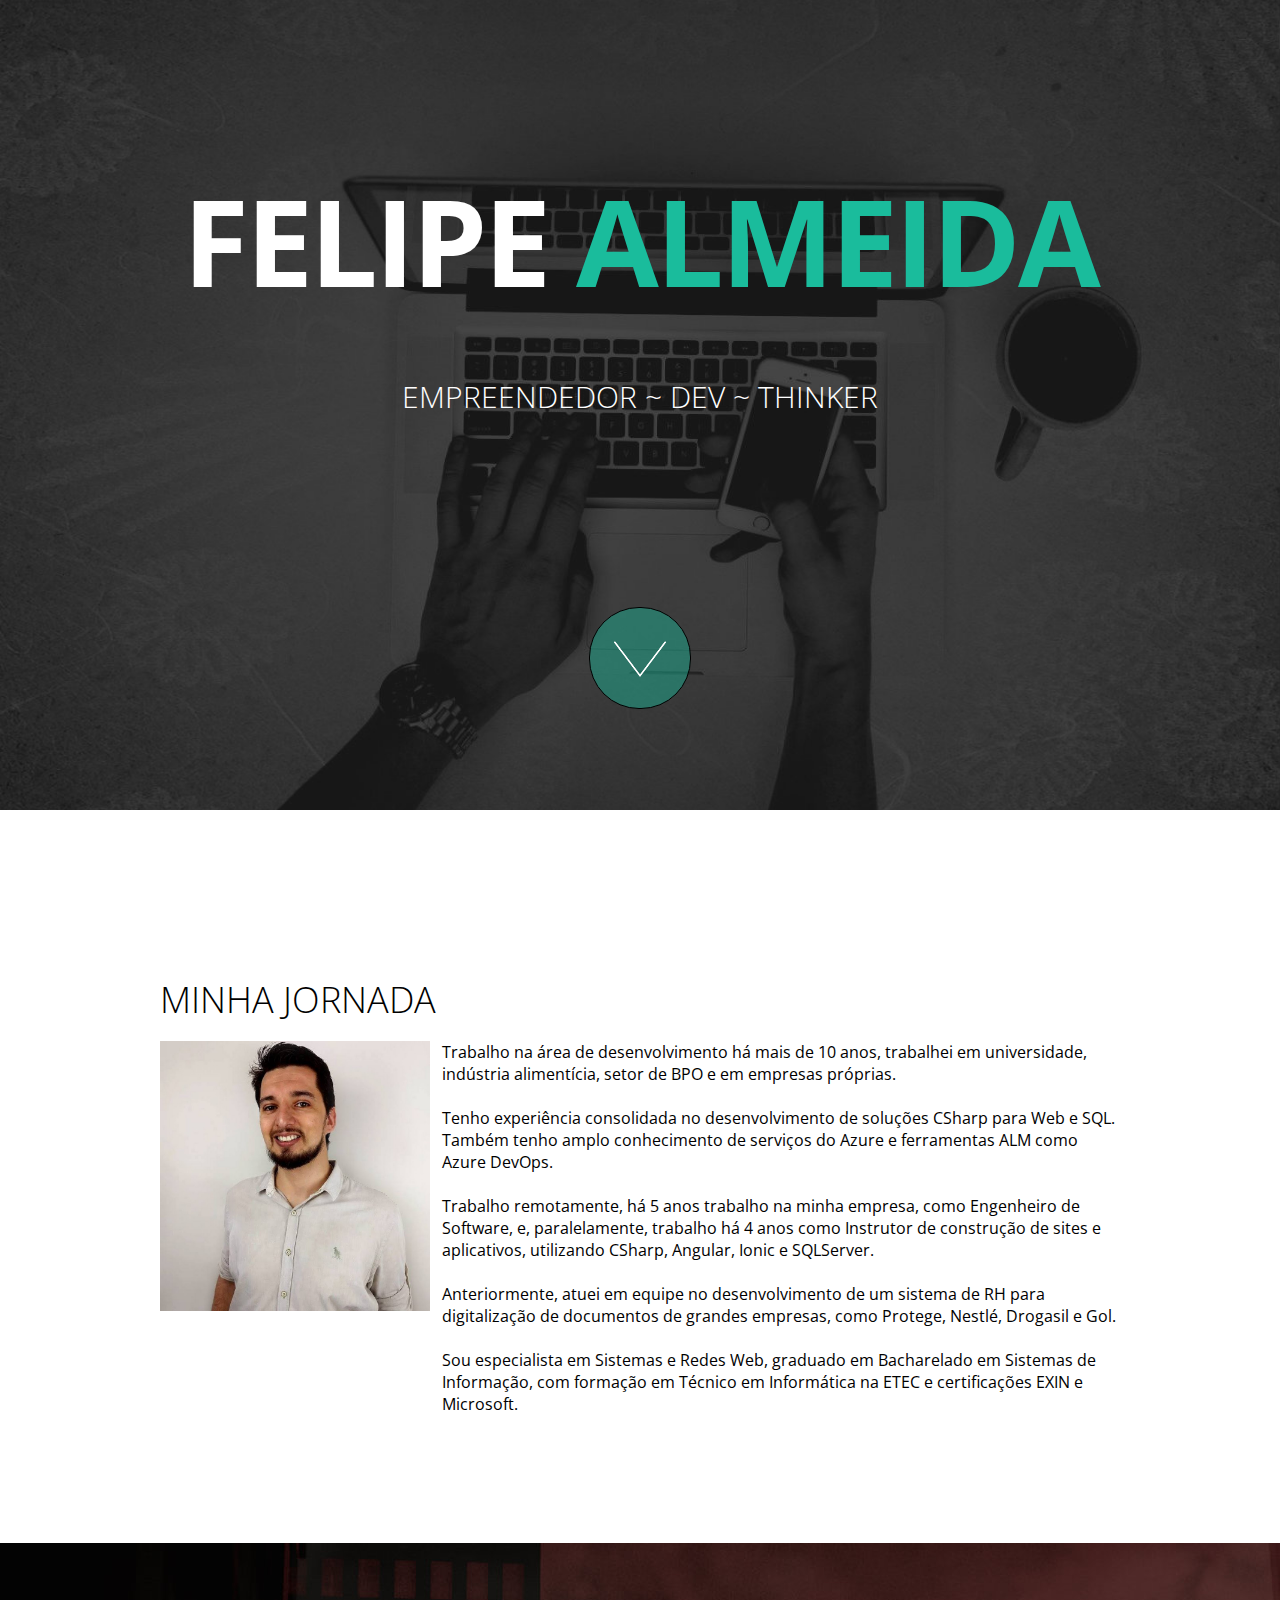
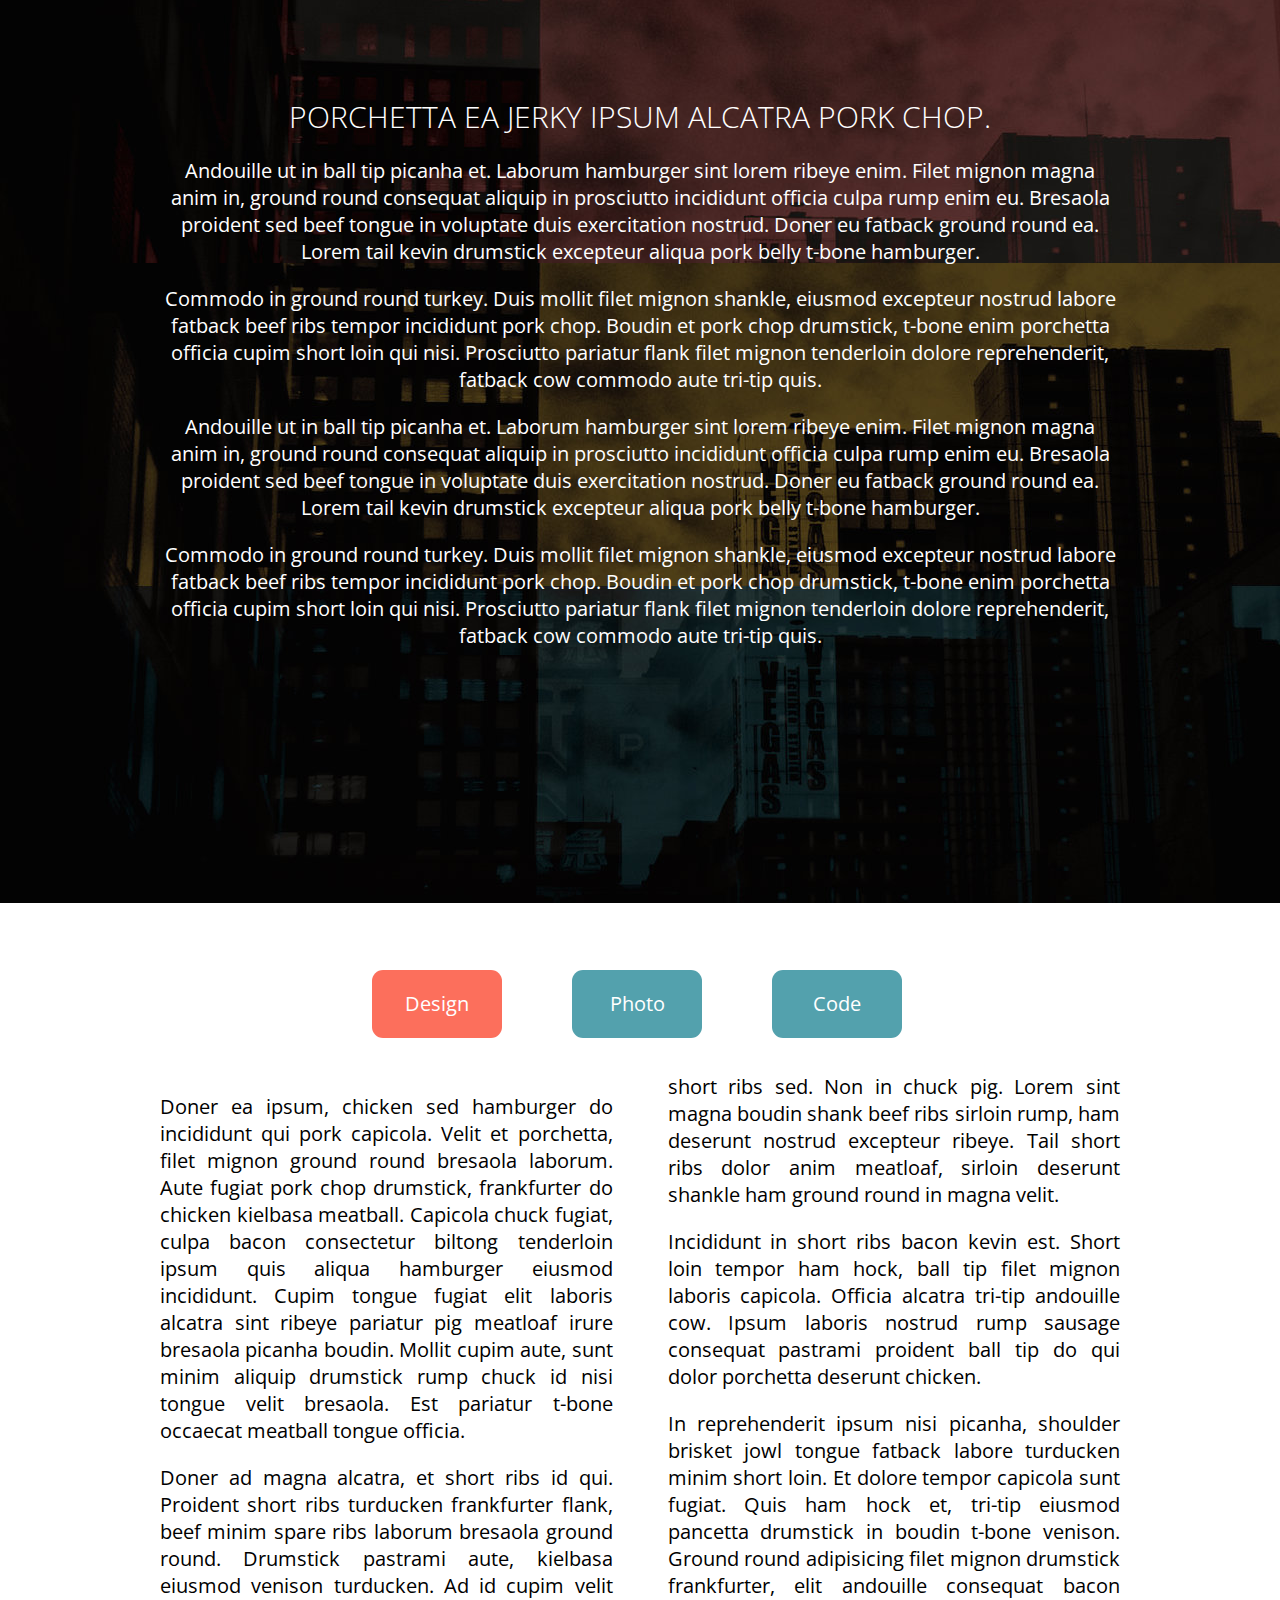
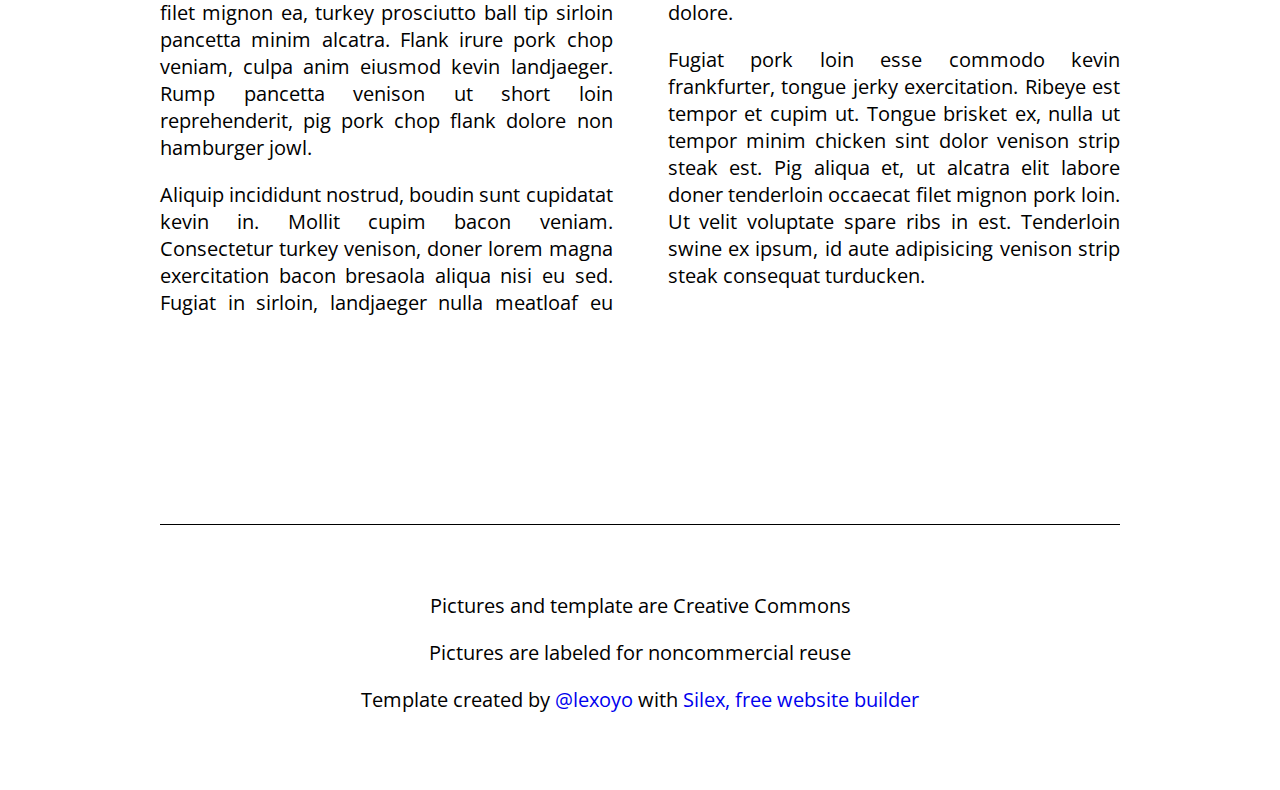
==== commit c72c294b: "editado na versão desktop" ====
--- a/src/index.html
+++ b/src/index.html
@@ -114,8 +114,9 @@
 <link href="https://fonts.googleapis.com/css?family=Open+Sans:700,300" rel="stylesheet" class="silex-custom-font"><script src="js/unslider-min.js"></script><script src="js/unslider-min.js"></script><link rel="stylesheet" href="css/unslider.css"><link rel="stylesheet" href="css/unslider.css"><script src="js/script.js" type="text/javascript"></script><link href="css/styles.css" rel="stylesheet" type="text/css"><style>body { opacity: 0; transition: .25s opacity ease; }</style></head>
 
 <body class="body-initial enable-mobile all-style prevent-resizable prevent-selectable editable-style silex-runtime silex-published" data-silex-type="container-element" style="" data-current-page="page-design">
-    <section data-silex-type="container-element" class="container-element editable-style silex-id-1489143154958-1 section-element prevent-resizable">
-        <div data-silex-type="container-element" class="editable-style silex-element-content silex-id-1489143154957-0 container-element hero website-width">
+    
+    <section data-silex-type="container-element" class="container-element editable-style silex-id-1489143154958-1 section-element prevent-resizable" style="">
+        <div data-silex-type="container-element" class="editable-style silex-element-content silex-id-1489143154957-0 container-element hero website-width" style="">
             
             
         <div class="editable-style silex-id-1440793860642-0 text-element top-text text-style-1" data-silex-type="text-element" style="" href="null">
@@ -125,33 +126,31 @@
                         <h2>EMPREENDEDOR ~ DEV ~ THINKER</h2>
                     
                 </div>
-            </div><a class="editable-style silex-id-1440798151836-0 container-element go-down" data-silex-type="container-element" href="#after-hero">
-
-                <div data-silex-type="image-element" class="editable-style silex-id-1484954814876-0 image-element" style=""><img src="assets/scroll_arrow.png" class=""></div>
-            </a></div>
-    </section>
-    <section data-silex-type="container-element" class="container-element editable-style silex-id-1489143327627-3 section-element prevent-resizable">
+            </div><a class="editable-style silex-id-1440798151836-0 container-element go-down" data-silex-type="container-element" href="#after-hero" style="">
+
+                
+            <div data-silex-type="image-element" class="editable-style silex-id-1484954814876-0 image-element" style=""><img src="assets/scroll_arrow.png"></div></a></div>
+    </section><section data-silex-type="container-element" class="container-element editable-style silex-id-1489143327627-3 section-element prevent-resizable" style="">
         
     <div data-silex-type="container-element" class="editable-style silex-element-content website-width silex-id-1489143327626-2 container-element">
 
             
             
             
-        <div data-silex-type="html-element" class="editable-style html-element silex-id-1594214001589-2" style=""><div class="silex-element-content"><a id="after-hero"></a></div></div><div class="editable-style silex-id-1440798996856-3 text-element" data-silex-type="text-element">
+        <div data-silex-type="html-element" class="editable-style html-element silex-id-1594214001589-2" style=""><div class="silex-element-content"><a id="after-hero"></a></div></div><div class="editable-style silex-id-1440798996856-3 text-element" data-silex-type="text-element" style="" href="null">
                 <div class="silex-element-content normal">
-                    <h3>A propos de moi</h3>
-                </div>
-            </div><div class="editable-style silex-id-1440799193140-4 text-element content-black" data-silex-type="text-element">
+                    <h3>minha jornada</h3>
+                </div>
+            </div><div class="editable-style silex-id-1440799193140-4 text-element content-black" data-silex-type="text-element" style="" href="null">
                 <div class="silex-element-content normal">
-                    <h3>Ma philosophie<br></h3>
-                    <p>Flank shankle minim proident id andouille. Dolore nostrud fatback, boudin eu short ribs ut ham hock picanha doner id aliqua. Aliqua reprehenderit porchetta ut tenderloin ea shank. Shankle in salami, pariatur irure do doner tenderloin
-                        andouille venison sirloin deserunt elit labore dolore.
-                        <br>
-                    </p>
-                    <p> Dolore pork chop short ribs officia ullamco, strip steak reprehenderit esse landjaeger aliquip magna ea. Cupim landjaeger irure biltong bresaola beef ribs turducken enim shank pancetta tongue laboris adipisicing pork belly.</p>
+                    <h3></h3>
+
+Trabalho na área de desenvolvimento há mais de 10 anos, trabalhei em universidade, indústria alimentícia, setor de BPO e em empresas próprias.<br><br>Tenho experiência consolidada no desenvolvimento de soluções CSharp para Web e SQL. Também tenho amplo conhecimento de serviços do Azure e ferramentas ALM como Azure DevOps.<br><br>Trabalho remotamente, há 5 anos trabalho na minha empresa, como Engenheiro de Software, e, paralelamente, trabalho há 4 anos como Instrutor de construção de sites e aplicativos, utilizando CSharp, Angular, Ionic e SQLServer.<br><br>Anteriormente, atuei em equipe no desenvolvimento de um sistema de RH para digitalização de documentos de grandes empresas, como Protege, Nestlé, Drogasil e Gol.<br><br>Sou especialista em Sistemas e Redes Web, graduado em Bacharelado em Sistemas de Informação, com formação em Técnico em Informática na ETEC e certificações EXIN e Microsoft.
+
+<p></p>
                 </div>
             </div></div></section>
-    <section data-silex-type="container-element" class="container-element editable-style silex-id-1489143411591-5 section-element prevent-resizable">
+    <section data-silex-type="container-element" class="container-element editable-style silex-id-1489143411591-5 section-element prevent-resizable" style="">
         <div data-silex-type="container-element" class="editable-style silex-element-content website-width silex-id-1489143411591-4 container-element">
             
         <div class="editable-style silex-id-1440800016088-6 text-element middle-text content-white" data-silex-type="text-element">
--- a/src/css/styles.css
+++ b/src/css/styles.css
@@ -1,6 +1,6 @@
 
 body, html {scroll-behavior: smooth;}.hero {min-height: 90vh;}.heading1 {text-shadow: 2px -2px 5px rgba(0, 0, 0, 0.75);}.go-down {cursor: pointer;}.button.page-link-active {background-color: #FC6F5C;}
-.body-initial {background-color: rgb(255, 255, 255); position: static;}.silex-id-1489143154958-1 {background-image: url(../assets/top-pic.jpg); background-position: center center; background-size: cover; background-repeat: no-repeat; background-color: rgba(51,51,51,1); position: static; margin-top: -1px;}.silex-id-1489143154957-0 {background-color: transparent; position: relative; margin-left: auto; margin-right: auto; display: flex; flex-direction: column; align-items: center; justify-content: space-evenly;}.silex-id-1440793860642-0 {width: 960px; background-color: transparent; border-top-left-radius: 5px; border-top-right-radius: 5px; border-bottom-right-radius: 5px; border-bottom-left-radius: 5px; border-top-width: 0px; border-right-width: 0px; border-bottom-width: 0px; border-left-width: 0px; border-top-style: solid; border-right-style: solid; border-bottom-style: solid; border-left-style: solid; min-height: 405px; position: static;}.silex-id-1440798151836-0 {width: 100px; top: 633px; left: 443px; background-color: rgba(26, 188, 156, 0.447059); border-top-left-radius: 50px; border-top-right-radius: 50px; border-bottom-right-radius: 50px; border-bottom-left-radius: 50px; border-top-width: 1px; border-right-width: 1px; border-bottom-width: 1px; border-left-width: 1px; border-top-style: solid; border-right-style: solid; border-bottom-style: solid; border-left-style: solid; border-top-color: rgb(0, 0, 0); border-right-color: rgb(0, 0, 0); border-bottom-color: rgb(0, 0, 0); border-left-color: rgb(0, 0, 0); min-height: 100px; position: static; display: flex; align-items: center; justify-content: center;}.silex-id-1484954814876-0 {width: 54px; top: 37px; left: 23px; height: 33px; position: static;}.silex-id-1489143327627-3 {background-color: transparent; position: static; margin-top: -1px;}.silex-id-1489143327626-2 {background-color: transparent; min-height: 733px; position: relative; margin-left: auto; margin-right: auto;}.silex-id-1440798996856-3 {width: 489px; top: 129px; left: 0px; min-height: 94px; position: absolute;}.silex-id-1440798669277-2 {width: 270px; top: -502px; left: 0px; height: 270px; position: absolute;}.silex-id-1440799193140-4 {width: 678px; top: 205px; left: 282px; min-height: 347px; position: absolute;}.silex-id-1489143411591-5 {background-color: rgba(51,51,51,1); background-image: url(../assets/pic2.jpg); position: static; margin-top: -1px;}.silex-id-1489143411591-4 {background-color: transparent; min-height: 960px; position: relative; margin-left: auto; margin-right: auto;}.silex-id-1440800016088-6 {width: 960px; top: 134px; left: 0px; min-height: 621px; position: absolute;}.silex-id-1489143528708-7 {position: static; margin-top: -1px;}.silex-id-1489143528708-6 {background-color: rgb(255, 255, 255); min-height: 1163px; position: relative; margin-left: auto; margin-right: auto;}.silex-id-1440800306868-7 {width: 130px; top: 67px; left: 212px; background-color: rgb(83, 161, 173); border-top-left-radius: 11px; border-top-right-radius: 11px; border-bottom-right-radius: 11px; border-bottom-left-radius: 11px; min-height: 40px; position: absolute;}.silex-id-1440800468283-8 {width: 130px; top: 67px; left: 412px; background-color: rgb(83, 161, 173); border-top-left-radius: 11px; border-top-right-radius: 11px; border-bottom-right-radius: 11px; border-bottom-left-radius: 11px; min-height: 40px; position: absolute;}.silex-id-1440800509589-9 {width: 130px; top: 67px; left: 612px; background-color: rgb(83, 161, 173); border-top-left-radius: 11px; border-top-right-radius: 11px; border-bottom-right-radius: 11px; border-bottom-left-radius: 11px; min-height: 40px; position: absolute;}.silex-id-1440800819834-10 {width: 960px; top: 170px; left: 0px; min-height: 960px; position: absolute;}.silex-id-1440801309675-13 {width: 960px; top: 180px; left: 0px; min-height: 960px; position: absolute;}.silex-id-1492792986749-1 {height: 979px; width: 960px; background-color: transparent; top: 162px; left: 0px; position: absolute;}.silex-id-1489143627408-9 {position: static; margin-top: -1px;}.silex-id-1489143627407-8 {background-color: rgb(255, 255, 255); min-height: 324px; position: relative; margin-left: auto; margin-right: auto;}.silex-id-1440801730160-14 {width: 960px; top: 58px; left: 0px; border-top-width: 1px; border-right-width: 0px; border-bottom-width: 0px; border-left-width: 0px; border-top-style: solid; border-right-style: solid; border-bottom-style: solid; border-left-style: solid; min-height: 218.25px; position: absolute;}.silex-id-1594213583641-0 {width: 177px; background-color: transparent; top: 24px; left: 0px; min-height: 57px; position: absolute;}.silex-id-1594214001589-2 {width: 100px; min-height: 100px; background-color: rgb(255, 255, 255); position: absolute; top: 19px; left: 0px;}@media only screen and (max-width: 480px) {.silex-id-1489143154957-0 {top: 0px; left: 12px; width: 445px;}.silex-id-1440793860642-0 {top: 75px; left: 11px; width: 423px; min-height: 558px;}.silex-id-1440798151836-0 {width: 70px; min-height: 70px;}.silex-id-1489143327627-3 {top: 1020px; left: 0px;}.silex-id-1489143327626-2 {min-height: 1014px;}.silex-id-1489143528708-7 {top: 6167px; left: 0px;}.silex-id-1489143528708-6 {min-height: 472px;}.silex-id-1440801309675-13 {top: 195px; left: 11px; width: 423px; min-height: 2525px;}.silex-id-1594213583641-0 {min-height: 20px; top: 0px; left: 0px; width: 523px;}.silex-id-1594214001589-2 {min-height: 21px; top: 0px; left: 0px; width: 320px;}}
+.body-initial {background-color: rgb(255, 255, 255); position: static;}.silex-id-1489143154958-1 {background-image: url(../assets/top-pic.jpg); background-position: center center; background-size: cover; background-repeat: no-repeat; background-color: rgba(51,51,51,1); position: static; margin-top: -1px;}.silex-id-1489143154957-0 {background-color: transparent; position: relative; margin-left: auto; margin-right: auto; display: flex; flex-direction: column; align-items: center; justify-content: space-evenly;}.silex-id-1440793860642-0 {width: 960px; background-color: transparent; border-top-left-radius: 5px; border-top-right-radius: 5px; border-bottom-right-radius: 5px; border-bottom-left-radius: 5px; border-top-width: 0px; border-right-width: 0px; border-bottom-width: 0px; border-left-width: 0px; border-top-style: solid; border-right-style: solid; border-bottom-style: solid; border-left-style: solid; min-height: 405px; position: static;}.silex-id-1440798151836-0 {width: 100px; top: 633px; left: 443px; background-color: rgba(26, 188, 156, 0.447059); border-top-left-radius: 50px; border-top-right-radius: 50px; border-bottom-right-radius: 50px; border-bottom-left-radius: 50px; border-top-width: 1px; border-right-width: 1px; border-bottom-width: 1px; border-left-width: 1px; border-top-style: solid; border-right-style: solid; border-bottom-style: solid; border-left-style: solid; border-top-color: rgb(0, 0, 0); border-right-color: rgb(0, 0, 0); border-bottom-color: rgb(0, 0, 0); border-left-color: rgb(0, 0, 0); min-height: 100px; position: static; display: flex; align-items: center; justify-content: center;}.silex-id-1484954814876-0 {width: 52px; height: 38px; position: static;}.silex-id-1489143327627-3 {background-color: transparent; position: static; margin-top: -1px;}.silex-id-1489143327626-2 {background-color: transparent; min-height: 733px; position: relative; margin-left: auto; margin-right: auto;}.silex-id-1440798996856-3 {width: 489px; top: 128.98748779296875px; left: -0.4000091552734375px; min-height: 120px; position: absolute;}.silex-id-1440798669277-2 {width: 270px; top: -502px; left: 0px; height: 270px; position: absolute;}.silex-id-1440799193140-4 {width: 678px; top: 205px; left: 282.1999969482422px; min-height: 347px; position: absolute;}.silex-id-1489143411591-5 {background-color: rgba(51,51,51,1); background-image: url(../assets/pic2.jpg); position: static; margin-top: -1px;}.silex-id-1489143411591-4 {background-color: transparent; min-height: 960px; position: relative; margin-left: auto; margin-right: auto;}.silex-id-1440800016088-6 {width: 960px; top: 134px; left: 0px; min-height: 621px; position: absolute;}.silex-id-1489143528708-7 {position: static; margin-top: -1px;}.silex-id-1489143528708-6 {background-color: rgb(255, 255, 255); min-height: 1163px; position: relative; margin-left: auto; margin-right: auto;}.silex-id-1440800306868-7 {width: 130px; top: 67px; left: 212px; background-color: rgb(83, 161, 173); border-top-left-radius: 11px; border-top-right-radius: 11px; border-bottom-right-radius: 11px; border-bottom-left-radius: 11px; min-height: 40px; position: absolute;}.silex-id-1440800468283-8 {width: 130px; top: 67px; left: 412px; background-color: rgb(83, 161, 173); border-top-left-radius: 11px; border-top-right-radius: 11px; border-bottom-right-radius: 11px; border-bottom-left-radius: 11px; min-height: 40px; position: absolute;}.silex-id-1440800509589-9 {width: 130px; top: 67px; left: 612px; background-color: rgb(83, 161, 173); border-top-left-radius: 11px; border-top-right-radius: 11px; border-bottom-right-radius: 11px; border-bottom-left-radius: 11px; min-height: 40px; position: absolute;}.silex-id-1440800819834-10 {width: 960px; top: 170px; left: 0px; min-height: 960px; position: absolute;}.silex-id-1440801309675-13 {width: 960px; top: 180px; left: 0px; min-height: 960px; position: absolute;}.silex-id-1492792986749-1 {height: 979px; width: 960px; background-color: transparent; top: 162px; left: 0px; position: absolute;}.silex-id-1489143627408-9 {position: static; margin-top: -1px;}.silex-id-1489143627407-8 {background-color: rgb(255, 255, 255); min-height: 324px; position: relative; margin-left: auto; margin-right: auto;}.silex-id-1440801730160-14 {width: 960px; top: 58px; left: 0px; border-top-width: 1px; border-right-width: 0px; border-bottom-width: 0px; border-left-width: 0px; border-top-style: solid; border-right-style: solid; border-bottom-style: solid; border-left-style: solid; min-height: 218.25px; position: absolute;}.silex-id-1594213583641-0 {width: 177px; background-color: transparent; top: 24px; left: 0px; min-height: 57px; position: absolute;}.silex-id-1594214001589-2 {width: 100px; min-height: 100px; background-color: rgb(255, 255, 255); position: absolute; top: 19px; left: 0px;}@media only screen and (max-width: 480px) {.silex-id-1489143154957-0 {top: 0px; left: 12px; width: 445px;}.silex-id-1440793860642-0 {top: 75px; left: 11px; width: 423px; min-height: 558px;}.silex-id-1440798151836-0 {width: 70px; min-height: 70px;}.silex-id-1489143327627-3 {top: 1020px; left: 0px;}.silex-id-1489143327626-2 {min-height: 1014px;}.silex-id-1489143528708-7 {top: 6167px; left: 0px;}.silex-id-1489143528708-6 {min-height: 472px;}.silex-id-1440801309675-13 {top: 195px; left: 11px; width: 423px; min-height: 2525px;}.silex-id-1594213583641-0 {min-height: 20px; top: 0px; left: 0px; width: 523px;}.silex-id-1594214001589-2 {min-height: 21px; top: 0px; left: 0px; width: 320px;}}
 .website-width {width: 960px;}@media (min-width: 481px) {.silex-editor {min-width: 1160px;}}
 h1 {font-weight: 700; font-size: 150px; color: #FFFFFF; text-align: center; line-height: 1; letter-spacing: -3px;}h2 {font-weight: 300; font-size: 30px; color: #FFFFFF; text-align: center; text-transform: uppercase; line-height: 1;}h3 {font-weight: 300; font-size: 36px; text-transform: uppercase;}.text-element > .silex-element-content {font-family: 'Open Sans', sans-serif;}p {font-size: 20px;}a {text-decoration: none;}[data-silex-href] {text-decoration: none;}@media only screen and (max-width: 480px) {h1 {font-weight: 300;}.text-element > .silex-element-content {font-size: 150%;}p {font-size: 150%;}b {font-weight: 300;}}
 .text-style-1 h1 {font-size: 120px;}.text-style-1 b {color: #1ABC9C;}
